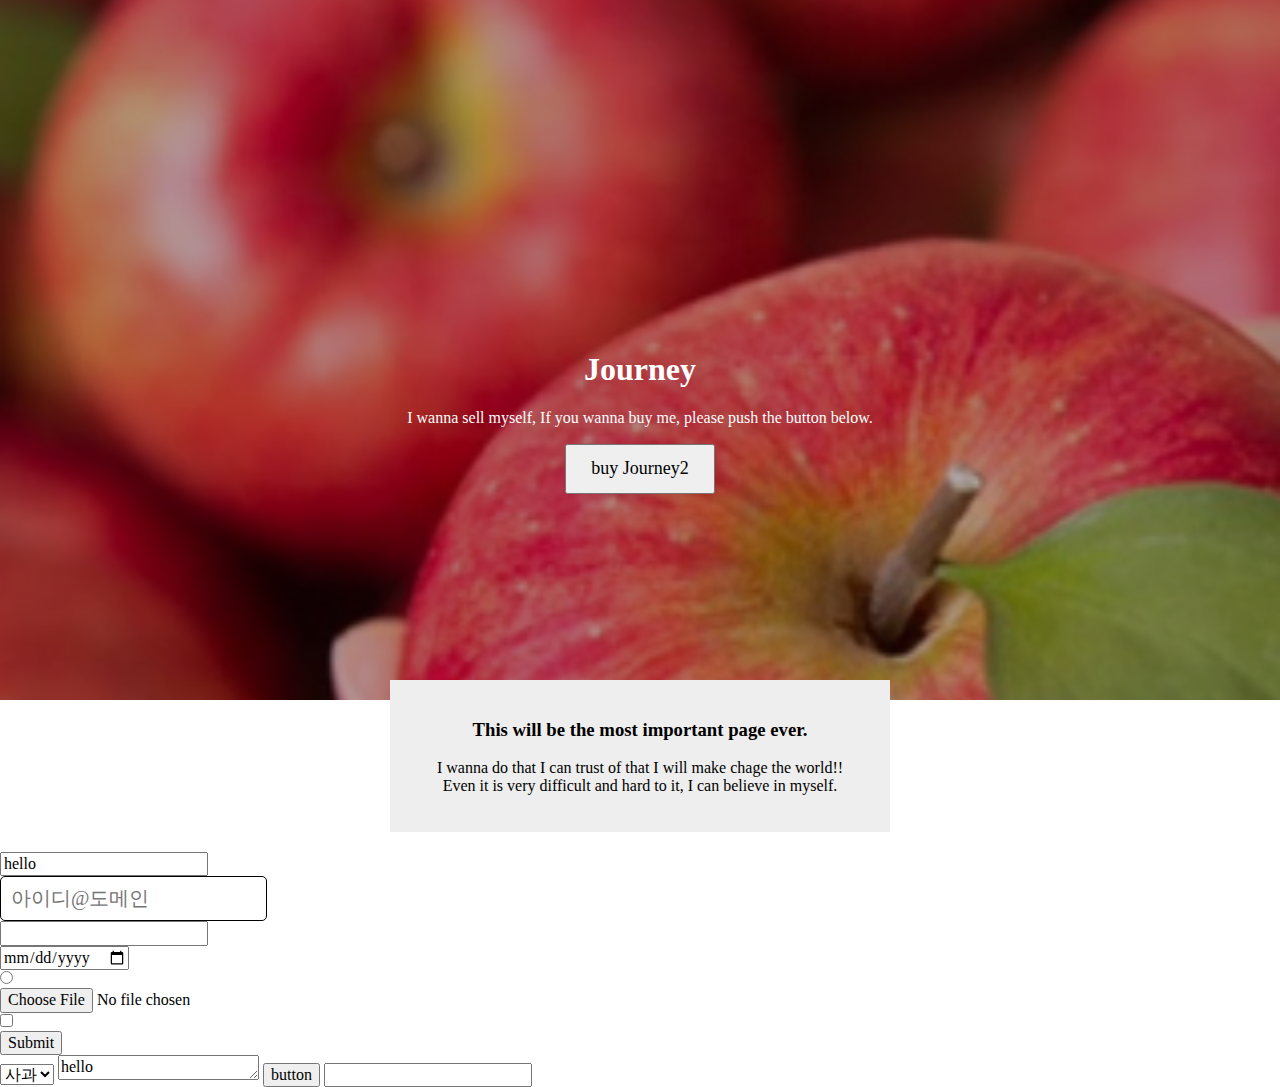
==== mylayout.html @ 1fd76667 "web1 files" ====
<!DOCTYPE html>
<html>
    <head>
        <meta charset="UTF-8">
        <title>Document</title>
        <link href="css/mylayout.css" rel="stylesheet">
        <link href="css/normalize.css" rel="stylesheet">
    </head>
    <body>
        <div class="main-background">
            <h1>Journey</h1>
            <p class="ptag1">I wanna sell myself, If you wanna buy me, please push the button below.</p>
            <button class="buybtn"><a href="http://naver.com">buy Journey2</a></button>
            
        </div>
        <div class="coverdiv">
            <h3>This will be the most important page ever.</h3>
            <p>I wanna do that I can trust of that I will make chage the world!!<br>
            Even it is very difficult and hard to it, I can believe in myself.</p>
        </div>
        <form class="formtag">
            <input type="text" value="hello"><br>
            <input type="email" placeholder="아이디@도메인"><br>
            <input type="password" name="school"><br>
            <input type="date"><br>
            <input type="radio"><br>
            <input type="file"><br>
            <input type="checkbox"><br>
            <input type="submit"><br>
            <select>
                <option>사과</option>
                <option>배</option>
                <option>포도</option>
            </select>
            <textarea rows="1">hello</textarea>
            <button type="submit">button</button>
            <input type="text" class="text-input">

        </form>
    </body>
</html>
---- css/mylayout.css ----
.main-background {
  width: 100%;
  height: 700px;
  background-image: linear-gradient(rgba(0, 0, 0, 0.3), rgba(0, 0, 0, 0.3)),
    url(../apple.PNG);
  background-size: cover;
  background-repeat: no-repeat;
  background-position: center;
  background-attachment: fixed;
  position: relative;
  padding: 1px;
}

.main-background h1 {
  text-align: center;
  color: white;
  margin-top: 350px;
}

.ptag1 {
  text-align: center;
  color: white;
}

.main-background button {
  margin: auto;
  display: block;
  text-align: center;
}

.buybtn {
  margin-top: 30px;
  height: 50px;
  width: 150px;
  font-size: 18px;
  position: relative;
}

.coverdiv {
  background: #eee;
  width: 60%;
  margin: auto;
  position: relative;
  text-align: center;
  max-width: 500px;
  padding: 20px;
  top: -20px;
}

.buybtn a {
  color: black;
  text-decoration: none;
  background: scroll;
  z-index: 5;
}

html {
  line-height: 1.4;
}

div {
  box-sizing: border-box;
}

body {
  margin: 0;
}

.formtag {
}

input[type="email"] {
  padding: 10px;
  font-size: 20px;
  border: 1px solid black;
  border-radius: 5px;
}
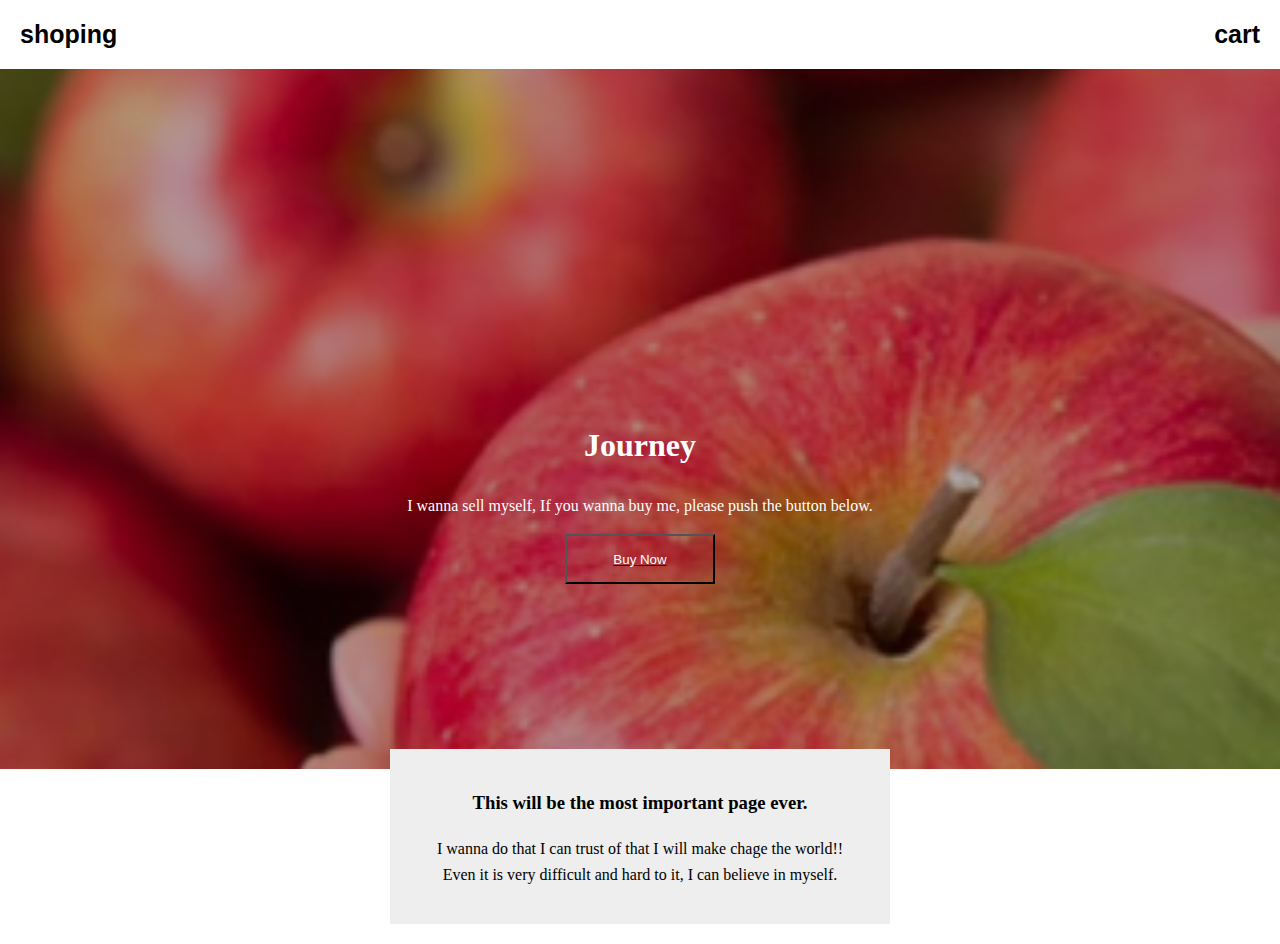
==== commit 40ae2725: "mylayout v1.1" ====
--- a/mylayout.html
+++ b/mylayout.html
@@ -4,38 +4,24 @@
         <meta charset="UTF-8">
         <title>Document</title>
         <link href="css/mylayout.css" rel="stylesheet">
-        <link href="css/normalize.css" rel="stylesheet">
+        <!-- <link href="css/normalize.css" rel="stylesheet"> -->
     </head>
     <body>
+        <div class="upline">
+            <div>
+                <a href="http://132.226.20.17"><button class= "btn lft">shoping</button></a>
+                <a href="#"><button class= "btn rgt">cart</button></a>
+            </div>
+        </div>
         <div class="main-background">
             <h1>Journey</h1>
             <p class="ptag1">I wanna sell myself, If you wanna buy me, please push the button below.</p>
-            <button class="buybtn"><a href="http://naver.com">buy Journey2</a></button>
-            
+            <a href="https://naver.com"><button class="bbttnn">Buy Now</button></a>
         </div>
         <div class="coverdiv">
             <h3>This will be the most important page ever.</h3>
             <p>I wanna do that I can trust of that I will make chage the world!!<br>
             Even it is very difficult and hard to it, I can believe in myself.</p>
         </div>
-        <form class="formtag">
-            <input type="text" value="hello"><br>
-            <input type="email" placeholder="아이디@도메인"><br>
-            <input type="password" name="school"><br>
-            <input type="date"><br>
-            <input type="radio"><br>
-            <input type="file"><br>
-            <input type="checkbox"><br>
-            <input type="submit"><br>
-            <select>
-                <option>사과</option>
-                <option>배</option>
-                <option>포도</option>
-            </select>
-            <textarea rows="1">hello</textarea>
-            <button type="submit">button</button>
-            <input type="text" class="text-input">
-
-        </form>
     </body>
 </html>--- a/css/mylayout.css
+++ b/css/mylayout.css
@@ -9,6 +9,32 @@
   background-attachment: fixed;
   position: relative;
   padding: 1px;
+  clear: both;
+}
+
+.btn{
+  margin-left: 20px;
+  float: left;
+  font-size: 25px;
+  font-weight: bold;
+  background:none;
+  border: 0;
+  margin: 10px;
+  padding: 10px;
+}
+
+.lft{
+  float: left;
+}
+
+.rgt{
+  float: right;
+}
+
+.lft:hover, .rgt:hover{
+  background-color: burlywood;
+  border-radius: 15px;
+  cursor: pointer;
 }
 
 .main-background h1 {
@@ -28,12 +54,23 @@
   text-align: center;
 }
 
-.buybtn {
+.bbttnn{
+  position: relative;
   margin-top: 30px;
   height: 50px;
   width: 150px;
-  font-size: 18px;
-  position: relative;
+  font-style: 18px;
+  color: white;
+  margin: auto;
+  background: none;
+  text-decoration: none;
+}
+
+.bbttnn:hover{
+  cursor: pointer;
+  text-decoration: none;
+  background-color: white;
+  color: black;
 }
 
 .coverdiv {
@@ -47,15 +84,8 @@
   top: -20px;
 }
 
-.buybtn a {
-  color: black;
-  text-decoration: none;
-  background: scroll;
-  z-index: 5;
-}
-
 html {
-  line-height: 1.4;
+  line-height: 1.6;
 }
 
 div {
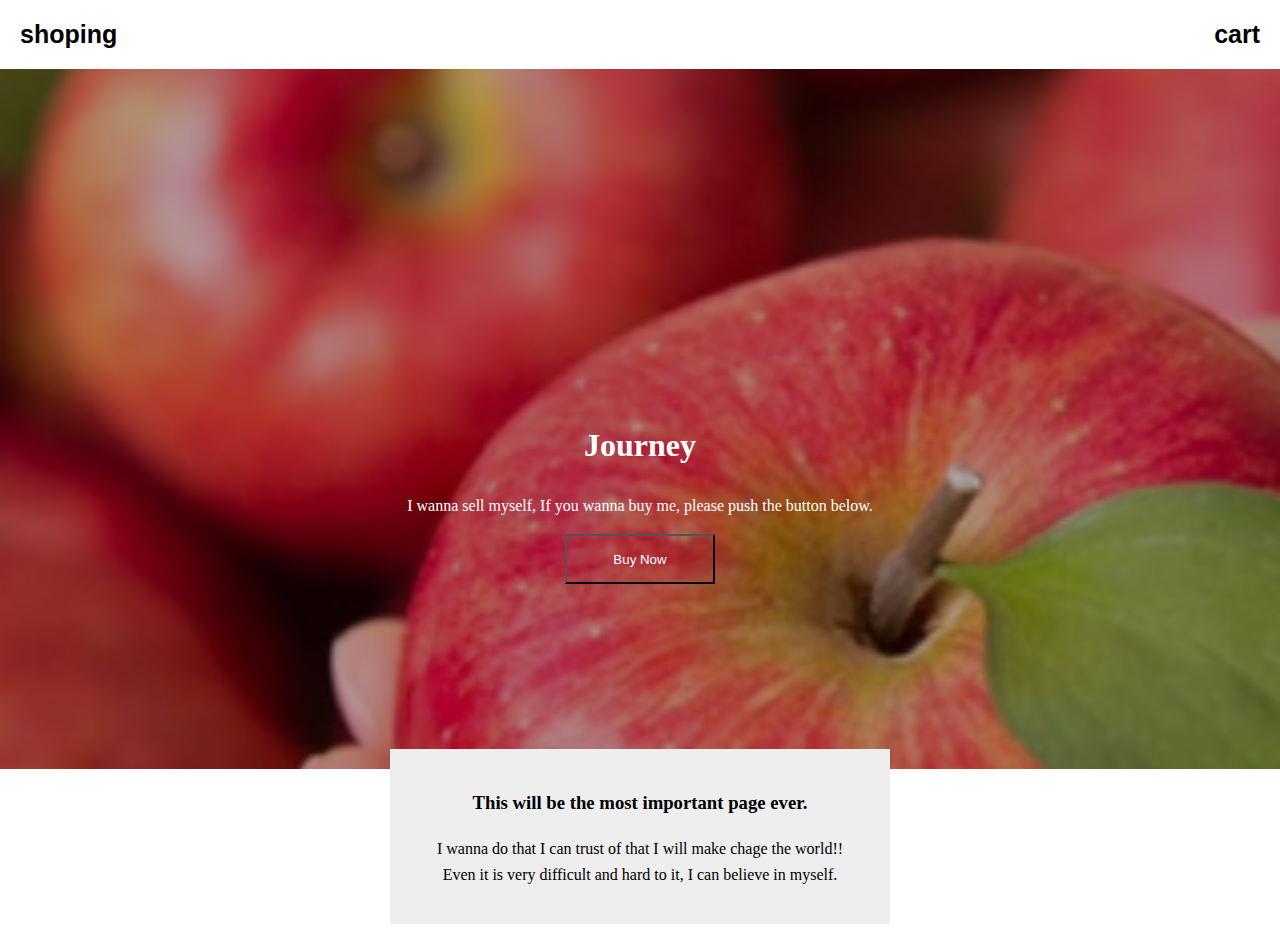
==== commit a6d6d9a4: "icon font" ====
--- a/mylayout.html
+++ b/mylayout.html
@@ -4,7 +4,11 @@
         <meta charset="UTF-8">
         <title>Document</title>
         <link href="css/mylayout.css" rel="stylesheet">
+        <!--[if it IE 9]>
+        <link href="css/ie.css" type="text/css" rel="stylesheet"/>
+        <![endif]-->
         <!-- <link href="css/normalize.css" rel="stylesheet"> -->
+        <link rel="stylesheet" href="fontawesome/css/all.min.css" integrity="sha512-Fo3rlrZj/k7ujTnHg4CGR2D7kSs0v4LLanw2qksYuRlEzO+tcaEPQogQ0KaoGN26/zrn20ImR1DfuLWnOo7aBA==" crossorigin="anonymous" referrerpolicy="no-referrer" />
     </head>
     <body>
         <div class="upline">
--- a/css/mylayout.css
+++ b/css/mylayout.css
@@ -54,6 +54,10 @@
   text-align: center;
 }
 
+.main-background a{
+  text-decoration: none;
+}
+
 .bbttnn{
   position: relative;
   margin-top: 30px;
@@ -63,7 +67,6 @@
   color: white;
   margin: auto;
   background: none;
-  text-decoration: none;
 }
 
 .bbttnn:hover{
@@ -105,3 +108,10 @@
   border: 1px solid black;
   border-radius: 5px;
 }
+
+.basic i{
+  background-color: burlywood;
+  width: 100px;
+  height: 100px;
+  background-repeat: 50px;
+}--- a/fontawesome/css/all.min.css
+++ b/fontawesome/css/all.min.css
@@ -0,0 +1,5 @@
+/*!
+ * Font Awesome Free 5.15.4 by @fontawesome - https://fontawesome.com
+ * License - https://fontawesome.com/license/free (Icons: CC BY 4.0, Fonts: SIL OFL 1.1, Code: MIT License)
+ */
+.fa,.fab,.fad,.fal,.far,.fas{-moz-osx-font-smoothing:grayscale;-webkit-font-smoothing:antialiased;display:inline-block;font-style:normal;font-variant:normal;text-rendering:auto;line-height:1}.fa-lg{font-size:1.33333em;line-height:.75em;vertical-align:-.0667em}.fa-xs{font-size:.75em}.fa-sm{font-size:.875em}.fa-1x{font-size:1em}.fa-2x{font-size:2em}.fa-3x{font-size:3em}.fa-4x{font-size:4em}.fa-5x{font-size:5em}.fa-6x{font-size:6em}.fa-7x{font-size:7em}.fa-8x{font-size:8em}.fa-9x{font-size:9em}.fa-10x{font-size:10em}.fa-fw{text-align:center;width:1.25em}.fa-ul{list-style-type:none;margin-left:2.5em;padding-left:0}.fa-ul>li{position:relative}.fa-li{left:-2em;position:absolute;text-align:center;width:2em;line-height:inherit}.fa-border{border:.08em solid #eee;border-radius:.1em;padding:.2em .25em .15em}.fa-pull-left{float:left}.fa-pull-right{float:right}.fa.fa-pull-left,.fab.fa-pull-left,.fal.fa-pull-left,.far.fa-pull-left,.fas.fa-pull-left{margin-right:.3em}.fa.fa-pull-right,.fab.fa-pull-right,.fal.fa-pull-right,.far.fa-pull-right,.fas.fa-pull-right{margin-left:.3em}.fa-spin{-webkit-animation:fa-spin 2s linear infinite;animation:fa-spin 2s linear infinite}.fa-pulse{-webkit-animation:fa-spin 1s steps(8) infinite;animation:fa-spin 1s steps(8) infinite}@-webkit-keyframes fa-spin{0%{-webkit-transform:rotate(0deg);transform:rotate(0deg)}to{-webkit-transform:rotate(1turn);transform:rotate(1turn)}}@keyframes fa-spin{0%{-webkit-transform:rotate(0deg);transform:rotate(0deg)}to{-webkit-transform:rotate(1turn);transform:rotate(1turn)}}.fa-rotate-90{-ms-filter:"progid:DXImageTransform.Microsoft.BasicImage(rotation=1)";-webkit-transform:rotate(90deg);transform:rotate(90deg)}.fa-rotate-180{-ms-filter:"progid:DXImageTransform.Microsoft.BasicImage(rotation=2)";-webkit-transform:rotate(180deg);transform:rotate(180deg)}.fa-rotate-270{-ms-filter:"progid:DXImageTransform.Microsoft.BasicImage(rotation=3)";-webkit-transform:rotate(270deg);transform:rotate(270deg)}.fa-flip-horizontal{-ms-filter:"progid:DXImageTransform.Microsoft.BasicImage(rotation=0, mirror=1)";-webkit-transform:scaleX(-1);transform:scaleX(-1)}.fa-flip-vertical{-webkit-transform:scaleY(-1);transform:scaleY(-1)}.fa-flip-both,.fa-flip-horizontal.fa-flip-vertical,.fa-flip-vertical{-ms-filter:"progid:DXImageTransform.Microsoft.BasicImage(rotation=2, mirror=1)"}.fa-flip-both,.fa-flip-horizontal.fa-flip-vertical{-webkit-transform:scale(-1);transform:scale(-1)}:root .fa-flip-both,:root .fa-flip-horizontal,:root .fa-flip-vertical,:root .fa-rotate-90,:root .fa-rotate-180,:root .fa-rotate-270{-webkit-filter:none;filter:none}.fa-stack{display:inline-block;height:2em;line-height:2em;position:relative;vertical-align:middle;width:2.5em}.fa-stack-1x,.fa-stack-2x{left:0;position:absolute;text-align:center;width:100%}.fa-stack-1x{line-height:inherit}.fa-stack-2x{font-size:2em}.fa-inverse{color:#fff}.fa-500px:before{content:"\f26e"}.fa-accessible-icon:before{content:"\f368"}.fa-accusoft:before{content:"\f369"}.fa-acquisitions-incorporated:before{content:"\f6af"}.fa-ad:before{content:"\f641"}.fa-address-book:before{content:"\f2b9"}.fa-address-card:before{content:"\f2bb"}.fa-adjust:before{content:"\f042"}.fa-adn:before{content:"\f170"}.fa-adversal:before{content:"\f36a"}.fa-affiliatetheme:before{content:"\f36b"}.fa-air-freshener:before{content:"\f5d0"}.fa-airbnb:before{content:"\f834"}.fa-algolia:before{content:"\f36c"}.fa-align-center:before{content:"\f037"}.fa-align-justify:before{content:"\f039"}.fa-align-left:before{content:"\f036"}.fa-align-right:before{content:"\f038"}.fa-alipay:before{content:"\f642"}.fa-allergies:before{content:"\f461"}.fa-amazon:before{content:"\f270"}.fa-amazon-pay:before{content:"\f42c"}.fa-ambulance:before{content:"\f0f9"}.fa-american-sign-language-interpreting:before{content:"\f2a3"}.fa-amilia:before{content:"\f36d"}.fa-anchor:before{content:"\f13d"}.fa-android:before{content:"\f17b"}.fa-angellist:before{content:"\f209"}.fa-angle-double-down:before{content:"\f103"}.fa-angle-double-left:before{content:"\f100"}.fa-angle-double-right:before{content:"\f101"}.fa-angle-double-up:before{content:"\f102"}.fa-angle-down:before{content:"\f107"}.fa-angle-left:before{content:"\f104"}.fa-angle-right:before{content:"\f105"}.fa-angle-up:before{content:"\f106"}.fa-angry:before{content:"\f556"}.fa-angrycreative:before{content:"\f36e"}.fa-angular:before{content:"\f420"}.fa-ankh:before{content:"\f644"}.fa-app-store:before{content:"\f36f"}.fa-app-store-ios:before{content:"\f370"}.fa-apper:before{content:"\f371"}.fa-apple:before{content:"\f179"}.fa-apple-alt:before{content:"\f5d1"}.fa-apple-pay:before{content:"\f415"}.fa-archive:before{content:"\f187"}.fa-archway:before{content:"\f557"}.fa-arrow-alt-circle-down:before{content:"\f358"}.fa-arrow-alt-circle-left:before{content:"\f359"}.fa-arrow-alt-circle-right:before{content:"\f35a"}.fa-arrow-alt-circle-up:before{content:"\f35b"}.fa-arrow-circle-down:before{content:"\f0ab"}.fa-arrow-circle-left:before{content:"\f0a8"}.fa-arrow-circle-right:before{content:"\f0a9"}.fa-arrow-circle-up:before{content:"\f0aa"}.fa-arrow-down:before{content:"\f063"}.fa-arrow-left:before{content:"\f060"}.fa-arrow-right:before{content:"\f061"}.fa-arrow-up:before{content:"\f062"}.fa-arrows-alt:before{content:"\f0b2"}.fa-arrows-alt-h:before{content:"\f337"}.fa-arrows-alt-v:before{content:"\f338"}.fa-artstation:before{content:"\f77a"}.fa-assistive-listening-systems:before{content:"\f2a2"}.fa-asterisk:before{content:"\f069"}.fa-asymmetrik:before{content:"\f372"}.fa-at:before{content:"\f1fa"}.fa-atlas:before{content:"\f558"}.fa-atlassian:before{content:"\f77b"}.fa-atom:before{content:"\f5d2"}.fa-audible:before{content:"\f373"}.fa-audio-description:before{content:"\f29e"}.fa-autoprefixer:before{content:"\f41c"}.fa-avianex:before{content:"\f374"}.fa-aviato:before{content:"\f421"}.fa-award:before{content:"\f559"}.fa-aws:before{content:"\f375"}.fa-baby:before{content:"\f77c"}.fa-baby-carriage:before{content:"\f77d"}.fa-backspace:before{content:"\f55a"}.fa-backward:before{content:"\f04a"}.fa-bacon:before{content:"\f7e5"}.fa-bacteria:before{content:"\e059"}.fa-bacterium:before{content:"\e05a"}.fa-bahai:before{content:"\f666"}.fa-balance-scale:before{content:"\f24e"}.fa-balance-scale-left:before{content:"\f515"}.fa-balance-scale-right:before{content:"\f516"}.fa-ban:before{content:"\f05e"}.fa-band-aid:before{content:"\f462"}.fa-bandcamp:before{content:"\f2d5"}.fa-barcode:before{content:"\f02a"}.fa-bars:before{content:"\f0c9"}.fa-baseball-ball:before{content:"\f433"}.fa-basketball-ball:before{content:"\f434"}.fa-bath:before{content:"\f2cd"}.fa-battery-empty:before{content:"\f244"}.fa-battery-full:before{content:"\f240"}.fa-battery-half:before{content:"\f242"}.fa-battery-quarter:before{content:"\f243"}.fa-battery-three-quarters:before{content:"\f241"}.fa-battle-net:before{content:"\f835"}.fa-bed:before{content:"\f236"}.fa-beer:before{content:"\f0fc"}.fa-behance:before{content:"\f1b4"}.fa-behance-square:before{content:"\f1b5"}.fa-bell:before{content:"\f0f3"}.fa-bell-slash:before{content:"\f1f6"}.fa-bezier-curve:before{content:"\f55b"}.fa-bible:before{content:"\f647"}.fa-bicycle:before{content:"\f206"}.fa-biking:before{content:"\f84a"}.fa-bimobject:before{content:"\f378"}.fa-binoculars:before{content:"\f1e5"}.fa-biohazard:before{content:"\f780"}.fa-birthday-cake:before{content:"\f1fd"}.fa-bitbucket:before{content:"\f171"}.fa-bitcoin:before{content:"\f379"}.fa-bity:before{content:"\f37a"}.fa-black-tie:before{content:"\f27e"}.fa-blackberry:before{content:"\f37b"}.fa-blender:before{content:"\f517"}.fa-blender-phone:before{content:"\f6b6"}.fa-blind:before{content:"\f29d"}.fa-blog:before{content:"\f781"}.fa-blogger:before{content:"\f37c"}.fa-blogger-b:before{content:"\f37d"}.fa-bluetooth:before{content:"\f293"}.fa-bluetooth-b:before{content:"\f294"}.fa-bold:before{content:"\f032"}.fa-bolt:before{content:"\f0e7"}.fa-bomb:before{content:"\f1e2"}.fa-bone:before{content:"\f5d7"}.fa-bong:before{content:"\f55c"}.fa-book:before{content:"\f02d"}.fa-book-dead:before{content:"\f6b7"}.fa-book-medical:before{content:"\f7e6"}.fa-book-open:before{content:"\f518"}.fa-book-reader:before{content:"\f5da"}.fa-bookmark:before{content:"\f02e"}.fa-bootstrap:before{content:"\f836"}.fa-border-all:before{content:"\f84c"}.fa-border-none:before{content:"\f850"}.fa-border-style:before{content:"\f853"}.fa-bowling-ball:before{content:"\f436"}.fa-box:before{content:"\f466"}.fa-box-open:before{content:"\f49e"}.fa-box-tissue:before{content:"\e05b"}.fa-boxes:before{content:"\f468"}.fa-braille:before{content:"\f2a1"}.fa-brain:before{content:"\f5dc"}.fa-bread-slice:before{content:"\f7ec"}.fa-briefcase:before{content:"\f0b1"}.fa-briefcase-medical:before{content:"\f469"}.fa-broadcast-tower:before{content:"\f519"}.fa-broom:before{content:"\f51a"}.fa-brush:before{content:"\f55d"}.fa-btc:before{content:"\f15a"}.fa-buffer:before{content:"\f837"}.fa-bug:before{content:"\f188"}.fa-building:before{content:"\f1ad"}.fa-bullhorn:before{content:"\f0a1"}.fa-bullseye:before{content:"\f140"}.fa-burn:before{content:"\f46a"}.fa-buromobelexperte:before{content:"\f37f"}.fa-bus:before{content:"\f207"}.fa-bus-alt:before{content:"\f55e"}.fa-business-time:before{content:"\f64a"}.fa-buy-n-large:before{content:"\f8a6"}.fa-buysellads:before{content:"\f20d"}.fa-calculator:before{content:"\f1ec"}.fa-calendar:before{content:"\f133"}.fa-calendar-alt:before{content:"\f073"}.fa-calendar-check:before{content:"\f274"}.fa-calendar-day:before{content:"\f783"}.fa-calendar-minus:before{content:"\f272"}.fa-calendar-plus:before{content:"\f271"}.fa-calendar-times:before{content:"\f273"}.fa-calendar-week:before{content:"\f784"}.fa-camera:before{content:"\f030"}.fa-camera-retro:before{content:"\f083"}.fa-campground:before{content:"\f6bb"}.fa-canadian-maple-leaf:before{content:"\f785"}.fa-candy-cane:before{content:"\f786"}.fa-cannabis:before{content:"\f55f"}.fa-capsules:before{content:"\f46b"}.fa-car:before{content:"\f1b9"}.fa-car-alt:before{content:"\f5de"}.fa-car-battery:before{content:"\f5df"}.fa-car-crash:before{content:"\f5e1"}.fa-car-side:before{content:"\f5e4"}.fa-caravan:before{content:"\f8ff"}.fa-caret-down:before{content:"\f0d7"}.fa-caret-left:before{content:"\f0d9"}.fa-caret-right:before{content:"\f0da"}.fa-caret-square-down:before{content:"\f150"}.fa-caret-square-left:before{content:"\f191"}.fa-caret-square-right:before{content:"\f152"}.fa-caret-square-up:before{content:"\f151"}.fa-caret-up:before{content:"\f0d8"}.fa-carrot:before{content:"\f787"}.fa-cart-arrow-down:before{content:"\f218"}.fa-cart-plus:before{content:"\f217"}.fa-cash-register:before{content:"\f788"}.fa-cat:before{content:"\f6be"}.fa-cc-amazon-pay:before{content:"\f42d"}.fa-cc-amex:before{content:"\f1f3"}.fa-cc-apple-pay:before{content:"\f416"}.fa-cc-diners-club:before{content:"\f24c"}.fa-cc-discover:before{content:"\f1f2"}.fa-cc-jcb:before{content:"\f24b"}.fa-cc-mastercard:before{content:"\f1f1"}.fa-cc-paypal:before{content:"\f1f4"}.fa-cc-stripe:before{content:"\f1f5"}.fa-cc-visa:before{content:"\f1f0"}.fa-centercode:before{content:"\f380"}.fa-centos:before{content:"\f789"}.fa-certificate:before{content:"\f0a3"}.fa-chair:before{content:"\f6c0"}.fa-chalkboard:before{content:"\f51b"}.fa-chalkboard-teacher:before{content:"\f51c"}.fa-charging-station:before{content:"\f5e7"}.fa-chart-area:before{content:"\f1fe"}.fa-chart-bar:before{content:"\f080"}.fa-chart-line:before{content:"\f201"}.fa-chart-pie:before{content:"\f200"}.fa-check:before{content:"\f00c"}.fa-check-circle:before{content:"\f058"}.fa-check-double:before{content:"\f560"}.fa-check-square:before{content:"\f14a"}.fa-cheese:before{content:"\f7ef"}.fa-chess:before{content:"\f439"}.fa-chess-bishop:before{content:"\f43a"}.fa-chess-board:before{content:"\f43c"}.fa-chess-king:before{content:"\f43f"}.fa-chess-knight:before{content:"\f441"}.fa-chess-pawn:before{content:"\f443"}.fa-chess-queen:before{content:"\f445"}.fa-chess-rook:before{content:"\f447"}.fa-chevron-circle-down:before{content:"\f13a"}.fa-chevron-circle-left:before{content:"\f137"}.fa-chevron-circle-right:before{content:"\f138"}.fa-chevron-circle-up:before{content:"\f139"}.fa-chevron-down:before{content:"\f078"}.fa-chevron-left:before{content:"\f053"}.fa-chevron-right:before{content:"\f054"}.fa-chevron-up:before{content:"\f077"}.fa-child:before{content:"\f1ae"}.fa-chrome:before{content:"\f268"}.fa-chromecast:before{content:"\f838"}.fa-church:before{content:"\f51d"}.fa-circle:before{content:"\f111"}.fa-circle-notch:before{content:"\f1ce"}.fa-city:before{content:"\f64f"}.fa-clinic-medical:before{content:"\f7f2"}.fa-clipboard:before{content:"\f328"}.fa-clipboard-check:before{content:"\f46c"}.fa-clipboard-list:before{content:"\f46d"}.fa-clock:before{content:"\f017"}.fa-clone:before{content:"\f24d"}.fa-closed-captioning:before{content:"\f20a"}.fa-cloud:before{content:"\f0c2"}.fa-cloud-download-alt:before{content:"\f381"}.fa-cloud-meatball:before{content:"\f73b"}.fa-cloud-moon:before{content:"\f6c3"}.fa-cloud-moon-rain:before{content:"\f73c"}.fa-cloud-rain:before{content:"\f73d"}.fa-cloud-showers-heavy:before{content:"\f740"}.fa-cloud-sun:before{content:"\f6c4"}.fa-cloud-sun-rain:before{content:"\f743"}.fa-cloud-upload-alt:before{content:"\f382"}.fa-cloudflare:before{content:"\e07d"}.fa-cloudscale:before{content:"\f383"}.fa-cloudsmith:before{content:"\f384"}.fa-cloudversify:before{content:"\f385"}.fa-cocktail:before{content:"\f561"}.fa-code:before{content:"\f121"}.fa-code-branch:before{content:"\f126"}.fa-codepen:before{content:"\f1cb"}.fa-codiepie:before{content:"\f284"}.fa-coffee:before{content:"\f0f4"}.fa-cog:before{content:"\f013"}.fa-cogs:before{content:"\f085"}.fa-coins:before{content:"\f51e"}.fa-columns:before{content:"\f0db"}.fa-comment:before{content:"\f075"}.fa-comment-alt:before{content:"\f27a"}.fa-comment-dollar:before{content:"\f651"}.fa-comment-dots:before{content:"\f4ad"}.fa-comment-medical:before{content:"\f7f5"}.fa-comment-slash:before{content:"\f4b3"}.fa-comments:before{content:"\f086"}.fa-comments-dollar:before{content:"\f653"}.fa-compact-disc:before{content:"\f51f"}.fa-compass:before{content:"\f14e"}.fa-compress:before{content:"\f066"}.fa-compress-alt:before{content:"\f422"}.fa-compress-arrows-alt:before{content:"\f78c"}.fa-concierge-bell:before{content:"\f562"}.fa-confluence:before{content:"\f78d"}.fa-connectdevelop:before{content:"\f20e"}.fa-contao:before{content:"\f26d"}.fa-cookie:before{content:"\f563"}.fa-cookie-bite:before{content:"\f564"}.fa-copy:before{content:"\f0c5"}.fa-copyright:before{content:"\f1f9"}.fa-cotton-bureau:before{content:"\f89e"}.fa-couch:before{content:"\f4b8"}.fa-cpanel:before{content:"\f388"}.fa-creative-commons:before{content:"\f25e"}.fa-creative-commons-by:before{content:"\f4e7"}.fa-creative-commons-nc:before{content:"\f4e8"}.fa-creative-commons-nc-eu:before{content:"\f4e9"}.fa-creative-commons-nc-jp:before{content:"\f4ea"}.fa-creative-commons-nd:before{content:"\f4eb"}.fa-creative-commons-pd:before{content:"\f4ec"}.fa-creative-commons-pd-alt:before{content:"\f4ed"}.fa-creative-commons-remix:before{content:"\f4ee"}.fa-creative-commons-sa:before{content:"\f4ef"}.fa-creative-commons-sampling:before{content:"\f4f0"}.fa-creative-commons-sampling-plus:before{content:"\f4f1"}.fa-creative-commons-share:before{content:"\f4f2"}.fa-creative-commons-zero:before{content:"\f4f3"}.fa-credit-card:before{content:"\f09d"}.fa-critical-role:before{content:"\f6c9"}.fa-crop:before{content:"\f125"}.fa-crop-alt:before{content:"\f565"}.fa-cross:before{content:"\f654"}.fa-crosshairs:before{content:"\f05b"}.fa-crow:before{content:"\f520"}.fa-crown:before{content:"\f521"}.fa-crutch:before{content:"\f7f7"}.fa-css3:before{content:"\f13c"}.fa-css3-alt:before{content:"\f38b"}.fa-cube:before{content:"\f1b2"}.fa-cubes:before{content:"\f1b3"}.fa-cut:before{content:"\f0c4"}.fa-cuttlefish:before{content:"\f38c"}.fa-d-and-d:before{content:"\f38d"}.fa-d-and-d-beyond:before{content:"\f6ca"}.fa-dailymotion:before{content:"\e052"}.fa-dashcube:before{content:"\f210"}.fa-database:before{content:"\f1c0"}.fa-deaf:before{content:"\f2a4"}.fa-deezer:before{content:"\e077"}.fa-delicious:before{content:"\f1a5"}.fa-democrat:before{content:"\f747"}.fa-deploydog:before{content:"\f38e"}.fa-deskpro:before{content:"\f38f"}.fa-desktop:before{content:"\f108"}.fa-dev:before{content:"\f6cc"}.fa-deviantart:before{content:"\f1bd"}.fa-dharmachakra:before{content:"\f655"}.fa-dhl:before{content:"\f790"}.fa-diagnoses:before{content:"\f470"}.fa-diaspora:before{content:"\f791"}.fa-dice:before{content:"\f522"}.fa-dice-d20:before{content:"\f6cf"}.fa-dice-d6:before{content:"\f6d1"}.fa-dice-five:before{content:"\f523"}.fa-dice-four:before{content:"\f524"}.fa-dice-one:before{content:"\f525"}.fa-dice-six:before{content:"\f526"}.fa-dice-three:before{content:"\f527"}.fa-dice-two:before{content:"\f528"}.fa-digg:before{content:"\f1a6"}.fa-digital-ocean:before{content:"\f391"}.fa-digital-tachograph:before{content:"\f566"}.fa-directions:before{content:"\f5eb"}.fa-discord:before{content:"\f392"}.fa-discourse:before{content:"\f393"}.fa-disease:before{content:"\f7fa"}.fa-divide:before{content:"\f529"}.fa-dizzy:before{content:"\f567"}.fa-dna:before{content:"\f471"}.fa-dochub:before{content:"\f394"}.fa-docker:before{content:"\f395"}.fa-dog:before{content:"\f6d3"}.fa-dollar-sign:before{content:"\f155"}.fa-dolly:before{content:"\f472"}.fa-dolly-flatbed:before{content:"\f474"}.fa-donate:before{content:"\f4b9"}.fa-door-closed:before{content:"\f52a"}.fa-door-open:before{content:"\f52b"}.fa-dot-circle:before{content:"\f192"}.fa-dove:before{content:"\f4ba"}.fa-download:before{content:"\f019"}.fa-draft2digital:before{content:"\f396"}.fa-drafting-compass:before{content:"\f568"}.fa-dragon:before{content:"\f6d5"}.fa-draw-polygon:before{content:"\f5ee"}.fa-dribbble:before{content:"\f17d"}.fa-dribbble-square:before{content:"\f397"}.fa-dropbox:before{content:"\f16b"}.fa-drum:before{content:"\f569"}.fa-drum-steelpan:before{content:"\f56a"}.fa-drumstick-bite:before{content:"\f6d7"}.fa-drupal:before{content:"\f1a9"}.fa-dumbbell:before{content:"\f44b"}.fa-dumpster:before{content:"\f793"}.fa-dumpster-fire:before{content:"\f794"}.fa-dungeon:before{content:"\f6d9"}.fa-dyalog:before{content:"\f399"}.fa-earlybirds:before{content:"\f39a"}.fa-ebay:before{content:"\f4f4"}.fa-edge:before{content:"\f282"}.fa-edge-legacy:before{content:"\e078"}.fa-edit:before{content:"\f044"}.fa-egg:before{content:"\f7fb"}.fa-eject:before{content:"\f052"}.fa-elementor:before{content:"\f430"}.fa-ellipsis-h:before{content:"\f141"}.fa-ellipsis-v:before{content:"\f142"}.fa-ello:before{content:"\f5f1"}.fa-ember:before{content:"\f423"}.fa-empire:before{content:"\f1d1"}.fa-envelope:before{content:"\f0e0"}.fa-envelope-open:before{content:"\f2b6"}.fa-envelope-open-text:before{content:"\f658"}.fa-envelope-square:before{content:"\f199"}.fa-envira:before{content:"\f299"}.fa-equals:before{content:"\f52c"}.fa-eraser:before{content:"\f12d"}.fa-erlang:before{content:"\f39d"}.fa-ethereum:before{content:"\f42e"}.fa-ethernet:before{content:"\f796"}.fa-etsy:before{content:"\f2d7"}.fa-euro-sign:before{content:"\f153"}.fa-evernote:before{content:"\f839"}.fa-exchange-alt:before{content:"\f362"}.fa-exclamation:before{content:"\f12a"}.fa-exclamation-circle:before{content:"\f06a"}.fa-exclamation-triangle:before{content:"\f071"}.fa-expand:before{content:"\f065"}.fa-expand-alt:before{content:"\f424"}.fa-expand-arrows-alt:before{content:"\f31e"}.fa-expeditedssl:before{content:"\f23e"}.fa-external-link-alt:before{content:"\f35d"}.fa-external-link-square-alt:before{content:"\f360"}.fa-eye:before{content:"\f06e"}.fa-eye-dropper:before{content:"\f1fb"}.fa-eye-slash:before{content:"\f070"}.fa-facebook:before{content:"\f09a"}.fa-facebook-f:before{content:"\f39e"}.fa-facebook-messenger:before{content:"\f39f"}.fa-facebook-square:before{content:"\f082"}.fa-fan:before{content:"\f863"}.fa-fantasy-flight-games:before{content:"\f6dc"}.fa-fast-backward:before{content:"\f049"}.fa-fast-forward:before{content:"\f050"}.fa-faucet:before{content:"\e005"}.fa-fax:before{content:"\f1ac"}.fa-feather:before{content:"\f52d"}.fa-feather-alt:before{content:"\f56b"}.fa-fedex:before{content:"\f797"}.fa-fedora:before{content:"\f798"}.fa-female:before{content:"\f182"}.fa-fighter-jet:before{content:"\f0fb"}.fa-figma:before{content:"\f799"}.fa-file:before{content:"\f15b"}.fa-file-alt:before{content:"\f15c"}.fa-file-archive:before{content:"\f1c6"}.fa-file-audio:before{content:"\f1c7"}.fa-file-code:before{content:"\f1c9"}.fa-file-contract:before{content:"\f56c"}.fa-file-csv:before{content:"\f6dd"}.fa-file-download:before{content:"\f56d"}.fa-file-excel:before{content:"\f1c3"}.fa-file-export:before{content:"\f56e"}.fa-file-image:before{content:"\f1c5"}.fa-file-import:before{content:"\f56f"}.fa-file-invoice:before{content:"\f570"}.fa-file-invoice-dollar:before{content:"\f571"}.fa-file-medical:before{content:"\f477"}.fa-file-medical-alt:before{content:"\f478"}.fa-file-pdf:before{content:"\f1c1"}.fa-file-powerpoint:before{content:"\f1c4"}.fa-file-prescription:before{content:"\f572"}.fa-file-signature:before{content:"\f573"}.fa-file-upload:before{content:"\f574"}.fa-file-video:before{content:"\f1c8"}.fa-file-word:before{content:"\f1c2"}.fa-fill:before{content:"\f575"}.fa-fill-drip:before{content:"\f576"}.fa-film:before{content:"\f008"}.fa-filter:before{content:"\f0b0"}.fa-fingerprint:before{content:"\f577"}.fa-fire:before{content:"\f06d"}.fa-fire-alt:before{content:"\f7e4"}.fa-fire-extinguisher:before{content:"\f134"}.fa-firefox:before{content:"\f269"}.fa-firefox-browser:before{content:"\e007"}.fa-first-aid:before{content:"\f479"}.fa-first-order:before{content:"\f2b0"}.fa-first-order-alt:before{content:"\f50a"}.fa-firstdraft:before{content:"\f3a1"}.fa-fish:before{content:"\f578"}.fa-fist-raised:before{content:"\f6de"}.fa-flag:before{content:"\f024"}.fa-flag-checkered:before{content:"\f11e"}.fa-flag-usa:before{content:"\f74d"}.fa-flask:before{content:"\f0c3"}.fa-flickr:before{content:"\f16e"}.fa-flipboard:before{content:"\f44d"}.fa-flushed:before{content:"\f579"}.fa-fly:before{content:"\f417"}.fa-folder:before{content:"\f07b"}.fa-folder-minus:before{content:"\f65d"}.fa-folder-open:before{content:"\f07c"}.fa-folder-plus:before{content:"\f65e"}.fa-font:before{content:"\f031"}.fa-font-awesome:before{content:"\f2b4"}.fa-font-awesome-alt:before{content:"\f35c"}.fa-font-awesome-flag:before{content:"\f425"}.fa-font-awesome-logo-full:before{content:"\f4e6"}.fa-fonticons:before{content:"\f280"}.fa-fonticons-fi:before{content:"\f3a2"}.fa-football-ball:before{content:"\f44e"}.fa-fort-awesome:before{content:"\f286"}.fa-fort-awesome-alt:before{content:"\f3a3"}.fa-forumbee:before{content:"\f211"}.fa-forward:before{content:"\f04e"}.fa-foursquare:before{content:"\f180"}.fa-free-code-camp:before{content:"\f2c5"}.fa-freebsd:before{content:"\f3a4"}.fa-frog:before{content:"\f52e"}.fa-frown:before{content:"\f119"}.fa-frown-open:before{content:"\f57a"}.fa-fulcrum:before{content:"\f50b"}.fa-funnel-dollar:before{content:"\f662"}.fa-futbol:before{content:"\f1e3"}.fa-galactic-republic:before{content:"\f50c"}.fa-galactic-senate:before{content:"\f50d"}.fa-gamepad:before{content:"\f11b"}.fa-gas-pump:before{content:"\f52f"}.fa-gavel:before{content:"\f0e3"}.fa-gem:before{content:"\f3a5"}.fa-genderless:before{content:"\f22d"}.fa-get-pocket:before{content:"\f265"}.fa-gg:before{content:"\f260"}.fa-gg-circle:before{content:"\f261"}.fa-ghost:before{content:"\f6e2"}.fa-gift:before{content:"\f06b"}.fa-gifts:before{content:"\f79c"}.fa-git:before{content:"\f1d3"}.fa-git-alt:before{content:"\f841"}.fa-git-square:before{content:"\f1d2"}.fa-github:before{content:"\f09b"}.fa-github-alt:before{content:"\f113"}.fa-github-square:before{content:"\f092"}.fa-gitkraken:before{content:"\f3a6"}.fa-gitlab:before{content:"\f296"}.fa-gitter:before{content:"\f426"}.fa-glass-cheers:before{content:"\f79f"}.fa-glass-martini:before{content:"\f000"}.fa-glass-martini-alt:before{content:"\f57b"}.fa-glass-whiskey:before{content:"\f7a0"}.fa-glasses:before{content:"\f530"}.fa-glide:before{content:"\f2a5"}.fa-glide-g:before{content:"\f2a6"}.fa-globe:before{content:"\f0ac"}.fa-globe-africa:before{content:"\f57c"}.fa-globe-americas:before{content:"\f57d"}.fa-globe-asia:before{content:"\f57e"}.fa-globe-europe:before{content:"\f7a2"}.fa-gofore:before{content:"\f3a7"}.fa-golf-ball:before{content:"\f450"}.fa-goodreads:before{content:"\f3a8"}.fa-goodreads-g:before{content:"\f3a9"}.fa-google:before{content:"\f1a0"}.fa-google-drive:before{content:"\f3aa"}.fa-google-pay:before{content:"\e079"}.fa-google-play:before{content:"\f3ab"}.fa-google-plus:before{content:"\f2b3"}.fa-google-plus-g:before{content:"\f0d5"}.fa-google-plus-square:before{content:"\f0d4"}.fa-google-wallet:before{content:"\f1ee"}.fa-gopuram:before{content:"\f664"}.fa-graduation-cap:before{content:"\f19d"}.fa-gratipay:before{content:"\f184"}.fa-grav:before{content:"\f2d6"}.fa-greater-than:before{content:"\f531"}.fa-greater-than-equal:before{content:"\f532"}.fa-grimace:before{content:"\f57f"}.fa-grin:before{content:"\f580"}.fa-grin-alt:before{content:"\f581"}.fa-grin-beam:before{content:"\f582"}.fa-grin-beam-sweat:before{content:"\f583"}.fa-grin-hearts:before{content:"\f584"}.fa-grin-squint:before{content:"\f585"}.fa-grin-squint-tears:before{content:"\f586"}.fa-grin-stars:before{content:"\f587"}.fa-grin-tears:before{content:"\f588"}.fa-grin-tongue:before{content:"\f589"}.fa-grin-tongue-squint:before{content:"\f58a"}.fa-grin-tongue-wink:before{content:"\f58b"}.fa-grin-wink:before{content:"\f58c"}.fa-grip-horizontal:before{content:"\f58d"}.fa-grip-lines:before{content:"\f7a4"}.fa-grip-lines-vertical:before{content:"\f7a5"}.fa-grip-vertical:before{content:"\f58e"}.fa-gripfire:before{content:"\f3ac"}.fa-grunt:before{content:"\f3ad"}.fa-guilded:before{content:"\e07e"}.fa-guitar:before{content:"\f7a6"}.fa-gulp:before{content:"\f3ae"}.fa-h-square:before{content:"\f0fd"}.fa-hacker-news:before{content:"\f1d4"}.fa-hacker-news-square:before{content:"\f3af"}.fa-hackerrank:before{content:"\f5f7"}.fa-hamburger:before{content:"\f805"}.fa-hammer:before{content:"\f6e3"}.fa-hamsa:before{content:"\f665"}.fa-hand-holding:before{content:"\f4bd"}.fa-hand-holding-heart:before{content:"\f4be"}.fa-hand-holding-medical:before{content:"\e05c"}.fa-hand-holding-usd:before{content:"\f4c0"}.fa-hand-holding-water:before{content:"\f4c1"}.fa-hand-lizard:before{content:"\f258"}.fa-hand-middle-finger:before{content:"\f806"}.fa-hand-paper:before{content:"\f256"}.fa-hand-peace:before{content:"\f25b"}.fa-hand-point-down:before{content:"\f0a7"}.fa-hand-point-left:before{content:"\f0a5"}.fa-hand-point-right:before{content:"\f0a4"}.fa-hand-point-up:before{content:"\f0a6"}.fa-hand-pointer:before{content:"\f25a"}.fa-hand-rock:before{content:"\f255"}.fa-hand-scissors:before{content:"\f257"}.fa-hand-sparkles:before{content:"\e05d"}.fa-hand-spock:before{content:"\f259"}.fa-hands:before{content:"\f4c2"}.fa-hands-helping:before{content:"\f4c4"}.fa-hands-wash:before{content:"\e05e"}.fa-handshake:before{content:"\f2b5"}.fa-handshake-alt-slash:before{content:"\e05f"}.fa-handshake-slash:before{content:"\e060"}.fa-hanukiah:before{content:"\f6e6"}.fa-hard-hat:before{content:"\f807"}.fa-hashtag:before{content:"\f292"}.fa-hat-cowboy:before{content:"\f8c0"}.fa-hat-cowboy-side:before{content:"\f8c1"}.fa-hat-wizard:before{content:"\f6e8"}.fa-hdd:before{content:"\f0a0"}.fa-head-side-cough:before{content:"\e061"}.fa-head-side-cough-slash:before{content:"\e062"}.fa-head-side-mask:before{content:"\e063"}.fa-head-side-virus:before{content:"\e064"}.fa-heading:before{content:"\f1dc"}.fa-headphones:before{content:"\f025"}.fa-headphones-alt:before{content:"\f58f"}.fa-headset:before{content:"\f590"}.fa-heart:before{content:"\f004"}.fa-heart-broken:before{content:"\f7a9"}.fa-heartbeat:before{content:"\f21e"}.fa-helicopter:before{content:"\f533"}.fa-highlighter:before{content:"\f591"}.fa-hiking:before{content:"\f6ec"}.fa-hippo:before{content:"\f6ed"}.fa-hips:before{content:"\f452"}.fa-hire-a-helper:before{content:"\f3b0"}.fa-history:before{content:"\f1da"}.fa-hive:before{content:"\e07f"}.fa-hockey-puck:before{content:"\f453"}.fa-holly-berry:before{content:"\f7aa"}.fa-home:before{content:"\f015"}.fa-hooli:before{content:"\f427"}.fa-hornbill:before{content:"\f592"}.fa-horse:before{content:"\f6f0"}.fa-horse-head:before{content:"\f7ab"}.fa-hospital:before{content:"\f0f8"}.fa-hospital-alt:before{content:"\f47d"}.fa-hospital-symbol:before{content:"\f47e"}.fa-hospital-user:before{content:"\f80d"}.fa-hot-tub:before{content:"\f593"}.fa-hotdog:before{content:"\f80f"}.fa-hotel:before{content:"\f594"}.fa-hotjar:before{content:"\f3b1"}.fa-hourglass:before{content:"\f254"}.fa-hourglass-end:before{content:"\f253"}.fa-hourglass-half:before{content:"\f252"}.fa-hourglass-start:before{content:"\f251"}.fa-house-damage:before{content:"\f6f1"}.fa-house-user:before{content:"\e065"}.fa-houzz:before{content:"\f27c"}.fa-hryvnia:before{content:"\f6f2"}.fa-html5:before{content:"\f13b"}.fa-hubspot:before{content:"\f3b2"}.fa-i-cursor:before{content:"\f246"}.fa-ice-cream:before{content:"\f810"}.fa-icicles:before{content:"\f7ad"}.fa-icons:before{content:"\f86d"}.fa-id-badge:before{content:"\f2c1"}.fa-id-card:before{content:"\f2c2"}.fa-id-card-alt:before{content:"\f47f"}.fa-ideal:before{content:"\e013"}.fa-igloo:before{content:"\f7ae"}.fa-image:before{content:"\f03e"}.fa-images:before{content:"\f302"}.fa-imdb:before{content:"\f2d8"}.fa-inbox:before{content:"\f01c"}.fa-indent:before{content:"\f03c"}.fa-industry:before{content:"\f275"}.fa-infinity:before{content:"\f534"}.fa-info:before{content:"\f129"}.fa-info-circle:before{content:"\f05a"}.fa-innosoft:before{content:"\e080"}.fa-instagram:before{content:"\f16d"}.fa-instagram-square:before{content:"\e055"}.fa-instalod:before{content:"\e081"}.fa-intercom:before{content:"\f7af"}.fa-internet-explorer:before{content:"\f26b"}.fa-invision:before{content:"\f7b0"}.fa-ioxhost:before{content:"\f208"}.fa-italic:before{content:"\f033"}.fa-itch-io:before{content:"\f83a"}.fa-itunes:before{content:"\f3b4"}.fa-itunes-note:before{content:"\f3b5"}.fa-java:before{content:"\f4e4"}.fa-jedi:before{content:"\f669"}.fa-jedi-order:before{content:"\f50e"}.fa-jenkins:before{content:"\f3b6"}.fa-jira:before{content:"\f7b1"}.fa-joget:before{content:"\f3b7"}.fa-joint:before{content:"\f595"}.fa-joomla:before{content:"\f1aa"}.fa-journal-whills:before{content:"\f66a"}.fa-js:before{content:"\f3b8"}.fa-js-square:before{content:"\f3b9"}.fa-jsfiddle:before{content:"\f1cc"}.fa-kaaba:before{content:"\f66b"}.fa-kaggle:before{content:"\f5fa"}.fa-key:before{content:"\f084"}.fa-keybase:before{content:"\f4f5"}.fa-keyboard:before{content:"\f11c"}.fa-keycdn:before{content:"\f3ba"}.fa-khanda:before{content:"\f66d"}.fa-kickstarter:before{content:"\f3bb"}.fa-kickstarter-k:before{content:"\f3bc"}.fa-kiss:before{content:"\f596"}.fa-kiss-beam:before{content:"\f597"}.fa-kiss-wink-heart:before{content:"\f598"}.fa-kiwi-bird:before{content:"\f535"}.fa-korvue:before{content:"\f42f"}.fa-landmark:before{content:"\f66f"}.fa-language:before{content:"\f1ab"}.fa-laptop:before{content:"\f109"}.fa-laptop-code:before{content:"\f5fc"}.fa-laptop-house:before{content:"\e066"}.fa-laptop-medical:before{content:"\f812"}.fa-laravel:before{content:"\f3bd"}.fa-lastfm:before{content:"\f202"}.fa-lastfm-square:before{content:"\f203"}.fa-laugh:before{content:"\f599"}.fa-laugh-beam:before{content:"\f59a"}.fa-laugh-squint:before{content:"\f59b"}.fa-laugh-wink:before{content:"\f59c"}.fa-layer-group:before{content:"\f5fd"}.fa-leaf:before{content:"\f06c"}.fa-leanpub:before{content:"\f212"}.fa-lemon:before{content:"\f094"}.fa-less:before{content:"\f41d"}.fa-less-than:before{content:"\f536"}.fa-less-than-equal:before{content:"\f537"}.fa-level-down-alt:before{content:"\f3be"}.fa-level-up-alt:before{content:"\f3bf"}.fa-life-ring:before{content:"\f1cd"}.fa-lightbulb:before{content:"\f0eb"}.fa-line:before{content:"\f3c0"}.fa-link:before{content:"\f0c1"}.fa-linkedin:before{content:"\f08c"}.fa-linkedin-in:before{content:"\f0e1"}.fa-linode:before{content:"\f2b8"}.fa-linux:before{content:"\f17c"}.fa-lira-sign:before{content:"\f195"}.fa-list:before{content:"\f03a"}.fa-list-alt:before{content:"\f022"}.fa-list-ol:before{content:"\f0cb"}.fa-list-ul:before{content:"\f0ca"}.fa-location-arrow:before{content:"\f124"}.fa-lock:before{content:"\f023"}.fa-lock-open:before{content:"\f3c1"}.fa-long-arrow-alt-down:before{content:"\f309"}.fa-long-arrow-alt-left:before{content:"\f30a"}.fa-long-arrow-alt-right:before{content:"\f30b"}.fa-long-arrow-alt-up:before{content:"\f30c"}.fa-low-vision:before{content:"\f2a8"}.fa-luggage-cart:before{content:"\f59d"}.fa-lungs:before{content:"\f604"}.fa-lungs-virus:before{content:"\e067"}.fa-lyft:before{content:"\f3c3"}.fa-magento:before{content:"\f3c4"}.fa-magic:before{content:"\f0d0"}.fa-magnet:before{content:"\f076"}.fa-mail-bulk:before{content:"\f674"}.fa-mailchimp:before{content:"\f59e"}.fa-male:before{content:"\f183"}.fa-mandalorian:before{content:"\f50f"}.fa-map:before{content:"\f279"}.fa-map-marked:before{content:"\f59f"}.fa-map-marked-alt:before{content:"\f5a0"}.fa-map-marker:before{content:"\f041"}.fa-map-marker-alt:before{content:"\f3c5"}.fa-map-pin:before{content:"\f276"}.fa-map-signs:before{content:"\f277"}.fa-markdown:before{content:"\f60f"}.fa-marker:before{content:"\f5a1"}.fa-mars:before{content:"\f222"}.fa-mars-double:before{content:"\f227"}.fa-mars-stroke:before{content:"\f229"}.fa-mars-stroke-h:before{content:"\f22b"}.fa-mars-stroke-v:before{content:"\f22a"}.fa-mask:before{content:"\f6fa"}.fa-mastodon:before{content:"\f4f6"}.fa-maxcdn:before{content:"\f136"}.fa-mdb:before{content:"\f8ca"}.fa-medal:before{content:"\f5a2"}.fa-medapps:before{content:"\f3c6"}.fa-medium:before{content:"\f23a"}.fa-medium-m:before{content:"\f3c7"}.fa-medkit:before{content:"\f0fa"}.fa-medrt:before{content:"\f3c8"}.fa-meetup:before{content:"\f2e0"}.fa-megaport:before{content:"\f5a3"}.fa-meh:before{content:"\f11a"}.fa-meh-blank:before{content:"\f5a4"}.fa-meh-rolling-eyes:before{content:"\f5a5"}.fa-memory:before{content:"\f538"}.fa-mendeley:before{content:"\f7b3"}.fa-menorah:before{content:"\f676"}.fa-mercury:before{content:"\f223"}.fa-meteor:before{content:"\f753"}.fa-microblog:before{content:"\e01a"}.fa-microchip:before{content:"\f2db"}.fa-microphone:before{content:"\f130"}.fa-microphone-alt:before{content:"\f3c9"}.fa-microphone-alt-slash:before{content:"\f539"}.fa-microphone-slash:before{content:"\f131"}.fa-microscope:before{content:"\f610"}.fa-microsoft:before{content:"\f3ca"}.fa-minus:before{content:"\f068"}.fa-minus-circle:before{content:"\f056"}.fa-minus-square:before{content:"\f146"}.fa-mitten:before{content:"\f7b5"}.fa-mix:before{content:"\f3cb"}.fa-mixcloud:before{content:"\f289"}.fa-mixer:before{content:"\e056"}.fa-mizuni:before{content:"\f3cc"}.fa-mobile:before{content:"\f10b"}.fa-mobile-alt:before{content:"\f3cd"}.fa-modx:before{content:"\f285"}.fa-monero:before{content:"\f3d0"}.fa-money-bill:before{content:"\f0d6"}.fa-money-bill-alt:before{content:"\f3d1"}.fa-money-bill-wave:before{content:"\f53a"}.fa-money-bill-wave-alt:before{content:"\f53b"}.fa-money-check:before{content:"\f53c"}.fa-money-check-alt:before{content:"\f53d"}.fa-monument:before{content:"\f5a6"}.fa-moon:before{content:"\f186"}.fa-mortar-pestle:before{content:"\f5a7"}.fa-mosque:before{content:"\f678"}.fa-motorcycle:before{content:"\f21c"}.fa-mountain:before{content:"\f6fc"}.fa-mouse:before{content:"\f8cc"}.fa-mouse-pointer:before{content:"\f245"}.fa-mug-hot:before{content:"\f7b6"}.fa-music:before{content:"\f001"}.fa-napster:before{content:"\f3d2"}.fa-neos:before{content:"\f612"}.fa-network-wired:before{content:"\f6ff"}.fa-neuter:before{content:"\f22c"}.fa-newspaper:before{content:"\f1ea"}.fa-nimblr:before{content:"\f5a8"}.fa-node:before{content:"\f419"}.fa-node-js:before{content:"\f3d3"}.fa-not-equal:before{content:"\f53e"}.fa-notes-medical:before{content:"\f481"}.fa-npm:before{content:"\f3d4"}.fa-ns8:before{content:"\f3d5"}.fa-nutritionix:before{content:"\f3d6"}.fa-object-group:before{content:"\f247"}.fa-object-ungroup:before{content:"\f248"}.fa-octopus-deploy:before{content:"\e082"}.fa-odnoklassniki:before{content:"\f263"}.fa-odnoklassniki-square:before{content:"\f264"}.fa-oil-can:before{content:"\f613"}.fa-old-republic:before{content:"\f510"}.fa-om:before{content:"\f679"}.fa-opencart:before{content:"\f23d"}.fa-openid:before{content:"\f19b"}.fa-opera:before{content:"\f26a"}.fa-optin-monster:before{content:"\f23c"}.fa-orcid:before{content:"\f8d2"}.fa-osi:before{content:"\f41a"}.fa-otter:before{content:"\f700"}.fa-outdent:before{content:"\f03b"}.fa-page4:before{content:"\f3d7"}.fa-pagelines:before{content:"\f18c"}.fa-pager:before{content:"\f815"}.fa-paint-brush:before{content:"\f1fc"}.fa-paint-roller:before{content:"\f5aa"}.fa-palette:before{content:"\f53f"}.fa-palfed:before{content:"\f3d8"}.fa-pallet:before{content:"\f482"}.fa-paper-plane:before{content:"\f1d8"}.fa-paperclip:before{content:"\f0c6"}.fa-parachute-box:before{content:"\f4cd"}.fa-paragraph:before{content:"\f1dd"}.fa-parking:before{content:"\f540"}.fa-passport:before{content:"\f5ab"}.fa-pastafarianism:before{content:"\f67b"}.fa-paste:before{content:"\f0ea"}.fa-patreon:before{content:"\f3d9"}.fa-pause:before{content:"\f04c"}.fa-pause-circle:before{content:"\f28b"}.fa-paw:before{content:"\f1b0"}.fa-paypal:before{content:"\f1ed"}.fa-peace:before{content:"\f67c"}.fa-pen:before{content:"\f304"}.fa-pen-alt:before{content:"\f305"}.fa-pen-fancy:before{content:"\f5ac"}.fa-pen-nib:before{content:"\f5ad"}.fa-pen-square:before{content:"\f14b"}.fa-pencil-alt:before{content:"\f303"}.fa-pencil-ruler:before{content:"\f5ae"}.fa-penny-arcade:before{content:"\f704"}.fa-people-arrows:before{content:"\e068"}.fa-people-carry:before{content:"\f4ce"}.fa-pepper-hot:before{content:"\f816"}.fa-perbyte:before{content:"\e083"}.fa-percent:before{content:"\f295"}.fa-percentage:before{content:"\f541"}.fa-periscope:before{content:"\f3da"}.fa-person-booth:before{content:"\f756"}.fa-phabricator:before{content:"\f3db"}.fa-phoenix-framework:before{content:"\f3dc"}.fa-phoenix-squadron:before{content:"\f511"}.fa-phone:before{content:"\f095"}.fa-phone-alt:before{content:"\f879"}.fa-phone-slash:before{content:"\f3dd"}.fa-phone-square:before{content:"\f098"}.fa-phone-square-alt:before{content:"\f87b"}.fa-phone-volume:before{content:"\f2a0"}.fa-photo-video:before{content:"\f87c"}.fa-php:before{content:"\f457"}.fa-pied-piper:before{content:"\f2ae"}.fa-pied-piper-alt:before{content:"\f1a8"}.fa-pied-piper-hat:before{content:"\f4e5"}.fa-pied-piper-pp:before{content:"\f1a7"}.fa-pied-piper-square:before{content:"\e01e"}.fa-piggy-bank:before{content:"\f4d3"}.fa-pills:before{content:"\f484"}.fa-pinterest:before{content:"\f0d2"}.fa-pinterest-p:before{content:"\f231"}.fa-pinterest-square:before{content:"\f0d3"}.fa-pizza-slice:before{content:"\f818"}.fa-place-of-worship:before{content:"\f67f"}.fa-plane:before{content:"\f072"}.fa-plane-arrival:before{content:"\f5af"}.fa-plane-departure:before{content:"\f5b0"}.fa-plane-slash:before{content:"\e069"}.fa-play:before{content:"\f04b"}.fa-play-circle:before{content:"\f144"}.fa-playstation:before{content:"\f3df"}.fa-plug:before{content:"\f1e6"}.fa-plus:before{content:"\f067"}.fa-plus-circle:before{content:"\f055"}.fa-plus-square:before{content:"\f0fe"}.fa-podcast:before{content:"\f2ce"}.fa-poll:before{content:"\f681"}.fa-poll-h:before{content:"\f682"}.fa-poo:before{content:"\f2fe"}.fa-poo-storm:before{content:"\f75a"}.fa-poop:before{content:"\f619"}.fa-portrait:before{content:"\f3e0"}.fa-pound-sign:before{content:"\f154"}.fa-power-off:before{content:"\f011"}.fa-pray:before{content:"\f683"}.fa-praying-hands:before{content:"\f684"}.fa-prescription:before{content:"\f5b1"}.fa-prescription-bottle:before{content:"\f485"}.fa-prescription-bottle-alt:before{content:"\f486"}.fa-print:before{content:"\f02f"}.fa-procedures:before{content:"\f487"}.fa-product-hunt:before{content:"\f288"}.fa-project-diagram:before{content:"\f542"}.fa-pump-medical:before{content:"\e06a"}.fa-pump-soap:before{content:"\e06b"}.fa-pushed:before{content:"\f3e1"}.fa-puzzle-piece:before{content:"\f12e"}.fa-python:before{content:"\f3e2"}.fa-qq:before{content:"\f1d6"}.fa-qrcode:before{content:"\f029"}.fa-question:before{content:"\f128"}.fa-question-circle:before{content:"\f059"}.fa-quidditch:before{content:"\f458"}.fa-quinscape:before{content:"\f459"}.fa-quora:before{content:"\f2c4"}.fa-quote-left:before{content:"\f10d"}.fa-quote-right:before{content:"\f10e"}.fa-quran:before{content:"\f687"}.fa-r-project:before{content:"\f4f7"}.fa-radiation:before{content:"\f7b9"}.fa-radiation-alt:before{content:"\f7ba"}.fa-rainbow:before{content:"\f75b"}.fa-random:before{content:"\f074"}.fa-raspberry-pi:before{content:"\f7bb"}.fa-ravelry:before{content:"\f2d9"}.fa-react:before{content:"\f41b"}.fa-reacteurope:before{content:"\f75d"}.fa-readme:before{content:"\f4d5"}.fa-rebel:before{content:"\f1d0"}.fa-receipt:before{content:"\f543"}.fa-record-vinyl:before{content:"\f8d9"}.fa-recycle:before{content:"\f1b8"}.fa-red-river:before{content:"\f3e3"}.fa-reddit:before{content:"\f1a1"}.fa-reddit-alien:before{content:"\f281"}.fa-reddit-square:before{content:"\f1a2"}.fa-redhat:before{content:"\f7bc"}.fa-redo:before{content:"\f01e"}.fa-redo-alt:before{content:"\f2f9"}.fa-registered:before{content:"\f25d"}.fa-remove-format:before{content:"\f87d"}.fa-renren:before{content:"\f18b"}.fa-reply:before{content:"\f3e5"}.fa-reply-all:before{content:"\f122"}.fa-replyd:before{content:"\f3e6"}.fa-republican:before{content:"\f75e"}.fa-researchgate:before{content:"\f4f8"}.fa-resolving:before{content:"\f3e7"}.fa-restroom:before{content:"\f7bd"}.fa-retweet:before{content:"\f079"}.fa-rev:before{content:"\f5b2"}.fa-ribbon:before{content:"\f4d6"}.fa-ring:before{content:"\f70b"}.fa-road:before{content:"\f018"}.fa-robot:before{content:"\f544"}.fa-rocket:before{content:"\f135"}.fa-rocketchat:before{content:"\f3e8"}.fa-rockrms:before{content:"\f3e9"}.fa-route:before{content:"\f4d7"}.fa-rss:before{content:"\f09e"}.fa-rss-square:before{content:"\f143"}.fa-ruble-sign:before{content:"\f158"}.fa-ruler:before{content:"\f545"}.fa-ruler-combined:before{content:"\f546"}.fa-ruler-horizontal:before{content:"\f547"}.fa-ruler-vertical:before{content:"\f548"}.fa-running:before{content:"\f70c"}.fa-rupee-sign:before{content:"\f156"}.fa-rust:before{content:"\e07a"}.fa-sad-cry:before{content:"\f5b3"}.fa-sad-tear:before{content:"\f5b4"}.fa-safari:before{content:"\f267"}.fa-salesforce:before{content:"\f83b"}.fa-sass:before{content:"\f41e"}.fa-satellite:before{content:"\f7bf"}.fa-satellite-dish:before{content:"\f7c0"}.fa-save:before{content:"\f0c7"}.fa-schlix:before{content:"\f3ea"}.fa-school:before{content:"\f549"}.fa-screwdriver:before{content:"\f54a"}.fa-scribd:before{content:"\f28a"}.fa-scroll:before{content:"\f70e"}.fa-sd-card:before{content:"\f7c2"}.fa-search:before{content:"\f002"}.fa-search-dollar:before{content:"\f688"}.fa-search-location:before{content:"\f689"}.fa-search-minus:before{content:"\f010"}.fa-search-plus:before{content:"\f00e"}.fa-searchengin:before{content:"\f3eb"}.fa-seedling:before{content:"\f4d8"}.fa-sellcast:before{content:"\f2da"}.fa-sellsy:before{content:"\f213"}.fa-server:before{content:"\f233"}.fa-servicestack:before{content:"\f3ec"}.fa-shapes:before{content:"\f61f"}.fa-share:before{content:"\f064"}.fa-share-alt:before{content:"\f1e0"}.fa-share-alt-square:before{content:"\f1e1"}.fa-share-square:before{content:"\f14d"}.fa-shekel-sign:before{content:"\f20b"}.fa-shield-alt:before{content:"\f3ed"}.fa-shield-virus:before{content:"\e06c"}.fa-ship:before{content:"\f21a"}.fa-shipping-fast:before{content:"\f48b"}.fa-shirtsinbulk:before{content:"\f214"}.fa-shoe-prints:before{content:"\f54b"}.fa-shopify:before{content:"\e057"}.fa-shopping-bag:before{content:"\f290"}.fa-shopping-basket:before{content:"\f291"}.fa-shopping-cart:before{content:"\f07a"}.fa-shopware:before{content:"\f5b5"}.fa-shower:before{content:"\f2cc"}.fa-shuttle-van:before{content:"\f5b6"}.fa-sign:before{content:"\f4d9"}.fa-sign-in-alt:before{content:"\f2f6"}.fa-sign-language:before{content:"\f2a7"}.fa-sign-out-alt:before{content:"\f2f5"}.fa-signal:before{content:"\f012"}.fa-signature:before{content:"\f5b7"}.fa-sim-card:before{content:"\f7c4"}.fa-simplybuilt:before{content:"\f215"}.fa-sink:before{content:"\e06d"}.fa-sistrix:before{content:"\f3ee"}.fa-sitemap:before{content:"\f0e8"}.fa-sith:before{content:"\f512"}.fa-skating:before{content:"\f7c5"}.fa-sketch:before{content:"\f7c6"}.fa-skiing:before{content:"\f7c9"}.fa-skiing-nordic:before{content:"\f7ca"}.fa-skull:before{content:"\f54c"}.fa-skull-crossbones:before{content:"\f714"}.fa-skyatlas:before{content:"\f216"}.fa-skype:before{content:"\f17e"}.fa-slack:before{content:"\f198"}.fa-slack-hash:before{content:"\f3ef"}.fa-slash:before{content:"\f715"}.fa-sleigh:before{content:"\f7cc"}.fa-sliders-h:before{content:"\f1de"}.fa-slideshare:before{content:"\f1e7"}.fa-smile:before{content:"\f118"}.fa-smile-beam:before{content:"\f5b8"}.fa-smile-wink:before{content:"\f4da"}.fa-smog:before{content:"\f75f"}.fa-smoking:before{content:"\f48d"}.fa-smoking-ban:before{content:"\f54d"}.fa-sms:before{content:"\f7cd"}.fa-snapchat:before{content:"\f2ab"}.fa-snapchat-ghost:before{content:"\f2ac"}.fa-snapchat-square:before{content:"\f2ad"}.fa-snowboarding:before{content:"\f7ce"}.fa-snowflake:before{content:"\f2dc"}.fa-snowman:before{content:"\f7d0"}.fa-snowplow:before{content:"\f7d2"}.fa-soap:before{content:"\e06e"}.fa-socks:before{content:"\f696"}.fa-solar-panel:before{content:"\f5ba"}.fa-sort:before{content:"\f0dc"}.fa-sort-alpha-down:before{content:"\f15d"}.fa-sort-alpha-down-alt:before{content:"\f881"}.fa-sort-alpha-up:before{content:"\f15e"}.fa-sort-alpha-up-alt:before{content:"\f882"}.fa-sort-amount-down:before{content:"\f160"}.fa-sort-amount-down-alt:before{content:"\f884"}.fa-sort-amount-up:before{content:"\f161"}.fa-sort-amount-up-alt:before{content:"\f885"}.fa-sort-down:before{content:"\f0dd"}.fa-sort-numeric-down:before{content:"\f162"}.fa-sort-numeric-down-alt:before{content:"\f886"}.fa-sort-numeric-up:before{content:"\f163"}.fa-sort-numeric-up-alt:before{content:"\f887"}.fa-sort-up:before{content:"\f0de"}.fa-soundcloud:before{content:"\f1be"}.fa-sourcetree:before{content:"\f7d3"}.fa-spa:before{content:"\f5bb"}.fa-space-shuttle:before{content:"\f197"}.fa-speakap:before{content:"\f3f3"}.fa-speaker-deck:before{content:"\f83c"}.fa-spell-check:before{content:"\f891"}.fa-spider:before{content:"\f717"}.fa-spinner:before{content:"\f110"}.fa-splotch:before{content:"\f5bc"}.fa-spotify:before{content:"\f1bc"}.fa-spray-can:before{content:"\f5bd"}.fa-square:before{content:"\f0c8"}.fa-square-full:before{content:"\f45c"}.fa-square-root-alt:before{content:"\f698"}.fa-squarespace:before{content:"\f5be"}.fa-stack-exchange:before{content:"\f18d"}.fa-stack-overflow:before{content:"\f16c"}.fa-stackpath:before{content:"\f842"}.fa-stamp:before{content:"\f5bf"}.fa-star:before{content:"\f005"}.fa-star-and-crescent:before{content:"\f699"}.fa-star-half:before{content:"\f089"}.fa-star-half-alt:before{content:"\f5c0"}.fa-star-of-david:before{content:"\f69a"}.fa-star-of-life:before{content:"\f621"}.fa-staylinked:before{content:"\f3f5"}.fa-steam:before{content:"\f1b6"}.fa-steam-square:before{content:"\f1b7"}.fa-steam-symbol:before{content:"\f3f6"}.fa-step-backward:before{content:"\f048"}.fa-step-forward:before{content:"\f051"}.fa-stethoscope:before{content:"\f0f1"}.fa-sticker-mule:before{content:"\f3f7"}.fa-sticky-note:before{content:"\f249"}.fa-stop:before{content:"\f04d"}.fa-stop-circle:before{content:"\f28d"}.fa-stopwatch:before{content:"\f2f2"}.fa-stopwatch-20:before{content:"\e06f"}.fa-store:before{content:"\f54e"}.fa-store-alt:before{content:"\f54f"}.fa-store-alt-slash:before{content:"\e070"}.fa-store-slash:before{content:"\e071"}.fa-strava:before{content:"\f428"}.fa-stream:before{content:"\f550"}.fa-street-view:before{content:"\f21d"}.fa-strikethrough:before{content:"\f0cc"}.fa-stripe:before{content:"\f429"}.fa-stripe-s:before{content:"\f42a"}.fa-stroopwafel:before{content:"\f551"}.fa-studiovinari:before{content:"\f3f8"}.fa-stumbleupon:before{content:"\f1a4"}.fa-stumbleupon-circle:before{content:"\f1a3"}.fa-subscript:before{content:"\f12c"}.fa-subway:before{content:"\f239"}.fa-suitcase:before{content:"\f0f2"}.fa-suitcase-rolling:before{content:"\f5c1"}.fa-sun:before{content:"\f185"}.fa-superpowers:before{content:"\f2dd"}.fa-superscript:before{content:"\f12b"}.fa-supple:before{content:"\f3f9"}.fa-surprise:before{content:"\f5c2"}.fa-suse:before{content:"\f7d6"}.fa-swatchbook:before{content:"\f5c3"}.fa-swift:before{content:"\f8e1"}.fa-swimmer:before{content:"\f5c4"}.fa-swimming-pool:before{content:"\f5c5"}.fa-symfony:before{content:"\f83d"}.fa-synagogue:before{content:"\f69b"}.fa-sync:before{content:"\f021"}.fa-sync-alt:before{content:"\f2f1"}.fa-syringe:before{content:"\f48e"}.fa-table:before{content:"\f0ce"}.fa-table-tennis:before{content:"\f45d"}.fa-tablet:before{content:"\f10a"}.fa-tablet-alt:before{content:"\f3fa"}.fa-tablets:before{content:"\f490"}.fa-tachometer-alt:before{content:"\f3fd"}.fa-tag:before{content:"\f02b"}.fa-tags:before{content:"\f02c"}.fa-tape:before{content:"\f4db"}.fa-tasks:before{content:"\f0ae"}.fa-taxi:before{content:"\f1ba"}.fa-teamspeak:before{content:"\f4f9"}.fa-teeth:before{content:"\f62e"}.fa-teeth-open:before{content:"\f62f"}.fa-telegram:before{content:"\f2c6"}.fa-telegram-plane:before{content:"\f3fe"}.fa-temperature-high:before{content:"\f769"}.fa-temperature-low:before{content:"\f76b"}.fa-tencent-weibo:before{content:"\f1d5"}.fa-tenge:before{content:"\f7d7"}.fa-terminal:before{content:"\f120"}.fa-text-height:before{content:"\f034"}.fa-text-width:before{content:"\f035"}.fa-th:before{content:"\f00a"}.fa-th-large:before{content:"\f009"}.fa-th-list:before{content:"\f00b"}.fa-the-red-yeti:before{content:"\f69d"}.fa-theater-masks:before{content:"\f630"}.fa-themeco:before{content:"\f5c6"}.fa-themeisle:before{content:"\f2b2"}.fa-thermometer:before{content:"\f491"}.fa-thermometer-empty:before{content:"\f2cb"}.fa-thermometer-full:before{content:"\f2c7"}.fa-thermometer-half:before{content:"\f2c9"}.fa-thermometer-quarter:before{content:"\f2ca"}.fa-thermometer-three-quarters:before{content:"\f2c8"}.fa-think-peaks:before{content:"\f731"}.fa-thumbs-down:before{content:"\f165"}.fa-thumbs-up:before{content:"\f164"}.fa-thumbtack:before{content:"\f08d"}.fa-ticket-alt:before{content:"\f3ff"}.fa-tiktok:before{content:"\e07b"}.fa-times:before{content:"\f00d"}.fa-times-circle:before{content:"\f057"}.fa-tint:before{content:"\f043"}.fa-tint-slash:before{content:"\f5c7"}.fa-tired:before{content:"\f5c8"}.fa-toggle-off:before{content:"\f204"}.fa-toggle-on:before{content:"\f205"}.fa-toilet:before{content:"\f7d8"}.fa-toilet-paper:before{content:"\f71e"}.fa-toilet-paper-slash:before{content:"\e072"}.fa-toolbox:before{content:"\f552"}.fa-tools:before{content:"\f7d9"}.fa-tooth:before{content:"\f5c9"}.fa-torah:before{content:"\f6a0"}.fa-torii-gate:before{content:"\f6a1"}.fa-tractor:before{content:"\f722"}.fa-trade-federation:before{content:"\f513"}.fa-trademark:before{content:"\f25c"}.fa-traffic-light:before{content:"\f637"}.fa-trailer:before{content:"\e041"}.fa-train:before{content:"\f238"}.fa-tram:before{content:"\f7da"}.fa-transgender:before{content:"\f224"}.fa-transgender-alt:before{content:"\f225"}.fa-trash:before{content:"\f1f8"}.fa-trash-alt:before{content:"\f2ed"}.fa-trash-restore:before{content:"\f829"}.fa-trash-restore-alt:before{content:"\f82a"}.fa-tree:before{content:"\f1bb"}.fa-trello:before{content:"\f181"}.fa-trophy:before{content:"\f091"}.fa-truck:before{content:"\f0d1"}.fa-truck-loading:before{content:"\f4de"}.fa-truck-monster:before{content:"\f63b"}.fa-truck-moving:before{content:"\f4df"}.fa-truck-pickup:before{content:"\f63c"}.fa-tshirt:before{content:"\f553"}.fa-tty:before{content:"\f1e4"}.fa-tumblr:before{content:"\f173"}.fa-tumblr-square:before{content:"\f174"}.fa-tv:before{content:"\f26c"}.fa-twitch:before{content:"\f1e8"}.fa-twitter:before{content:"\f099"}.fa-twitter-square:before{content:"\f081"}.fa-typo3:before{content:"\f42b"}.fa-uber:before{content:"\f402"}.fa-ubuntu:before{content:"\f7df"}.fa-uikit:before{content:"\f403"}.fa-umbraco:before{content:"\f8e8"}.fa-umbrella:before{content:"\f0e9"}.fa-umbrella-beach:before{content:"\f5ca"}.fa-uncharted:before{content:"\e084"}.fa-underline:before{content:"\f0cd"}.fa-undo:before{content:"\f0e2"}.fa-undo-alt:before{content:"\f2ea"}.fa-uniregistry:before{content:"\f404"}.fa-unity:before{content:"\e049"}.fa-universal-access:before{content:"\f29a"}.fa-university:before{content:"\f19c"}.fa-unlink:before{content:"\f127"}.fa-unlock:before{content:"\f09c"}.fa-unlock-alt:before{content:"\f13e"}.fa-unsplash:before{content:"\e07c"}.fa-untappd:before{content:"\f405"}.fa-upload:before{content:"\f093"}.fa-ups:before{content:"\f7e0"}.fa-usb:before{content:"\f287"}.fa-user:before{content:"\f007"}.fa-user-alt:before{content:"\f406"}.fa-user-alt-slash:before{content:"\f4fa"}.fa-user-astronaut:before{content:"\f4fb"}.fa-user-check:before{content:"\f4fc"}.fa-user-circle:before{content:"\f2bd"}.fa-user-clock:before{content:"\f4fd"}.fa-user-cog:before{content:"\f4fe"}.fa-user-edit:before{content:"\f4ff"}.fa-user-friends:before{content:"\f500"}.fa-user-graduate:before{content:"\f501"}.fa-user-injured:before{content:"\f728"}.fa-user-lock:before{content:"\f502"}.fa-user-md:before{content:"\f0f0"}.fa-user-minus:before{content:"\f503"}.fa-user-ninja:before{content:"\f504"}.fa-user-nurse:before{content:"\f82f"}.fa-user-plus:before{content:"\f234"}.fa-user-secret:before{content:"\f21b"}.fa-user-shield:before{content:"\f505"}.fa-user-slash:before{content:"\f506"}.fa-user-tag:before{content:"\f507"}.fa-user-tie:before{content:"\f508"}.fa-user-times:before{content:"\f235"}.fa-users:before{content:"\f0c0"}.fa-users-cog:before{content:"\f509"}.fa-users-slash:before{content:"\e073"}.fa-usps:before{content:"\f7e1"}.fa-ussunnah:before{content:"\f407"}.fa-utensil-spoon:before{content:"\f2e5"}.fa-utensils:before{content:"\f2e7"}.fa-vaadin:before{content:"\f408"}.fa-vector-square:before{content:"\f5cb"}.fa-venus:before{content:"\f221"}.fa-venus-double:before{content:"\f226"}.fa-venus-mars:before{content:"\f228"}.fa-vest:before{content:"\e085"}.fa-vest-patches:before{content:"\e086"}.fa-viacoin:before{content:"\f237"}.fa-viadeo:before{content:"\f2a9"}.fa-viadeo-square:before{content:"\f2aa"}.fa-vial:before{content:"\f492"}.fa-vials:before{content:"\f493"}.fa-viber:before{content:"\f409"}.fa-video:before{content:"\f03d"}.fa-video-slash:before{content:"\f4e2"}.fa-vihara:before{content:"\f6a7"}.fa-vimeo:before{content:"\f40a"}.fa-vimeo-square:before{content:"\f194"}.fa-vimeo-v:before{content:"\f27d"}.fa-vine:before{content:"\f1ca"}.fa-virus:before{content:"\e074"}.fa-virus-slash:before{content:"\e075"}.fa-viruses:before{content:"\e076"}.fa-vk:before{content:"\f189"}.fa-vnv:before{content:"\f40b"}.fa-voicemail:before{content:"\f897"}.fa-volleyball-ball:before{content:"\f45f"}.fa-volume-down:before{content:"\f027"}.fa-volume-mute:before{content:"\f6a9"}.fa-volume-off:before{content:"\f026"}.fa-volume-up:before{content:"\f028"}.fa-vote-yea:before{content:"\f772"}.fa-vr-cardboard:before{content:"\f729"}.fa-vuejs:before{content:"\f41f"}.fa-walking:before{content:"\f554"}.fa-wallet:before{content:"\f555"}.fa-warehouse:before{content:"\f494"}.fa-watchman-monitoring:before{content:"\e087"}.fa-water:before{content:"\f773"}.fa-wave-square:before{content:"\f83e"}.fa-waze:before{content:"\f83f"}.fa-weebly:before{content:"\f5cc"}.fa-weibo:before{content:"\f18a"}.fa-weight:before{content:"\f496"}.fa-weight-hanging:before{content:"\f5cd"}.fa-weixin:before{content:"\f1d7"}.fa-whatsapp:before{content:"\f232"}.fa-whatsapp-square:before{content:"\f40c"}.fa-wheelchair:before{content:"\f193"}.fa-whmcs:before{content:"\f40d"}.fa-wifi:before{content:"\f1eb"}.fa-wikipedia-w:before{content:"\f266"}.fa-wind:before{content:"\f72e"}.fa-window-close:before{content:"\f410"}.fa-window-maximize:before{content:"\f2d0"}.fa-window-minimize:before{content:"\f2d1"}.fa-window-restore:before{content:"\f2d2"}.fa-windows:before{content:"\f17a"}.fa-wine-bottle:before{content:"\f72f"}.fa-wine-glass:before{content:"\f4e3"}.fa-wine-glass-alt:before{content:"\f5ce"}.fa-wix:before{content:"\f5cf"}.fa-wizards-of-the-coast:before{content:"\f730"}.fa-wodu:before{content:"\e088"}.fa-wolf-pack-battalion:before{content:"\f514"}.fa-won-sign:before{content:"\f159"}.fa-wordpress:before{content:"\f19a"}.fa-wordpress-simple:before{content:"\f411"}.fa-wpbeginner:before{content:"\f297"}.fa-wpexplorer:before{content:"\f2de"}.fa-wpforms:before{content:"\f298"}.fa-wpressr:before{content:"\f3e4"}.fa-wrench:before{content:"\f0ad"}.fa-x-ray:before{content:"\f497"}.fa-xbox:before{content:"\f412"}.fa-xing:before{content:"\f168"}.fa-xing-square:before{content:"\f169"}.fa-y-combinator:before{content:"\f23b"}.fa-yahoo:before{content:"\f19e"}.fa-yammer:before{content:"\f840"}.fa-yandex:before{content:"\f413"}.fa-yandex-international:before{content:"\f414"}.fa-yarn:before{content:"\f7e3"}.fa-yelp:before{content:"\f1e9"}.fa-yen-sign:before{content:"\f157"}.fa-yin-yang:before{content:"\f6ad"}.fa-yoast:before{content:"\f2b1"}.fa-youtube:before{content:"\f167"}.fa-youtube-square:before{content:"\f431"}.fa-zhihu:before{content:"\f63f"}.sr-only{border:0;clip:rect(0,0,0,0);height:1px;margin:-1px;overflow:hidden;padding:0;position:absolute;width:1px}.sr-only-focusable:active,.sr-only-focusable:focus{clip:auto;height:auto;margin:0;overflow:visible;position:static;width:auto}@font-face{font-family:"Font Awesome 5 Brands";font-style:normal;font-weight:400;font-display:block;src:url(../webfonts/fa-brands-400.eot);src:url(../webfonts/fa-brands-400.eot?#iefix) format("embedded-opentype"),url(../webfonts/fa-brands-400.woff2) format("woff2"),url(../webfonts/fa-brands-400.woff) format("woff"),url(../webfonts/fa-brands-400.ttf) format("truetype"),url(../webfonts/fa-brands-400.svg#fontawesome) format("svg")}.fab{font-family:"Font Awesome 5 Brands"}@font-face{font-family:"Font Awesome 5 Free";font-style:normal;font-weight:400;font-display:block;src:url(../webfonts/fa-regular-400.eot);src:url(../webfonts/fa-regular-400.eot?#iefix) format("embedded-opentype"),url(../webfonts/fa-regular-400.woff2) format("woff2"),url(../webfonts/fa-regular-400.woff) format("woff"),url(../webfonts/fa-regular-400.ttf) format("truetype"),url(../webfonts/fa-regular-400.svg#fontawesome) format("svg")}.fab,.far{font-weight:400}@font-face{font-family:"Font Awesome 5 Free";font-style:normal;font-weight:900;font-display:block;src:url(../webfonts/fa-solid-900.eot);src:url(../webfonts/fa-solid-900.eot?#iefix) format("embedded-opentype"),url(../webfonts/fa-solid-900.woff2) format("woff2"),url(../webfonts/fa-solid-900.woff) format("woff"),url(../webfonts/fa-solid-900.ttf) format("truetype"),url(../webfonts/fa-solid-900.svg#fontawesome) format("svg")}.fa,.far,.fas{font-family:"Font Awesome 5 Free"}.fa,.fas{font-weight:900}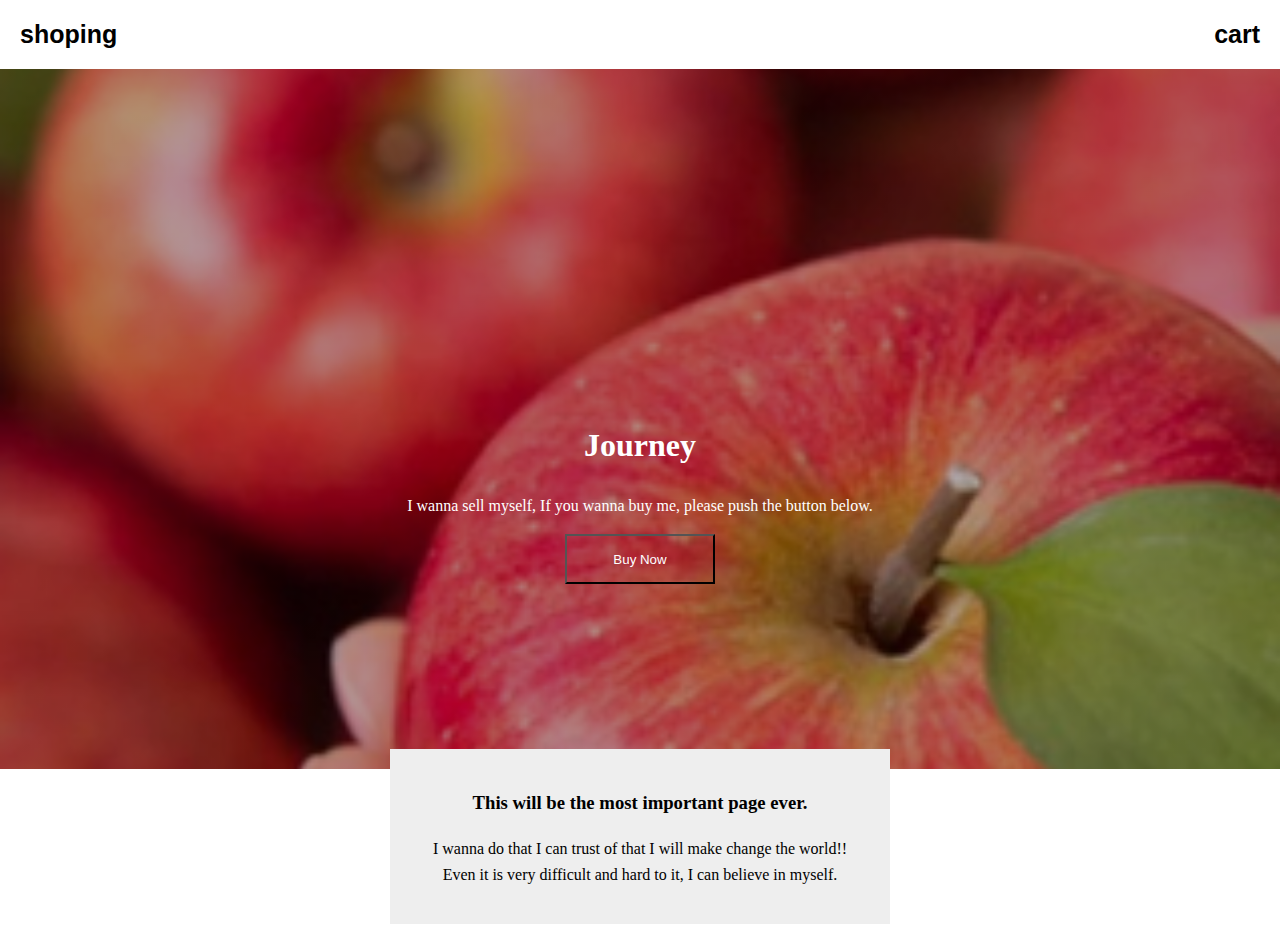
==== commit 45108d8b: "little" ====
--- a/mylayout.html
+++ b/mylayout.html
@@ -8,8 +8,7 @@
         <link href="css/ie.css" type="text/css" rel="stylesheet"/>
         <![endif]-->
         <!-- <link href="css/normalize.css" rel="stylesheet"> -->
-        <link rel="stylesheet" href="fontawesome/css/all.min.css" integrity="sha512-Fo3rlrZj/k7ujTnHg4CGR2D7kSs0v4LLanw2qksYuRlEzO+tcaEPQogQ0KaoGN26/zrn20ImR1DfuLWnOo7aBA==" crossorigin="anonymous" referrerpolicy="no-referrer" />
-    </head>
+        </head>
     <body>
         <div class="upline">
             <div>
@@ -24,7 +23,7 @@
         </div>
         <div class="coverdiv">
             <h3>This will be the most important page ever.</h3>
-            <p>I wanna do that I can trust of that I will make chage the world!!<br>
+            <p>I wanna do that I can trust of that I will make change the world!!<br>
             Even it is very difficult and hard to it, I can believe in myself.</p>
         </div>
     </body>
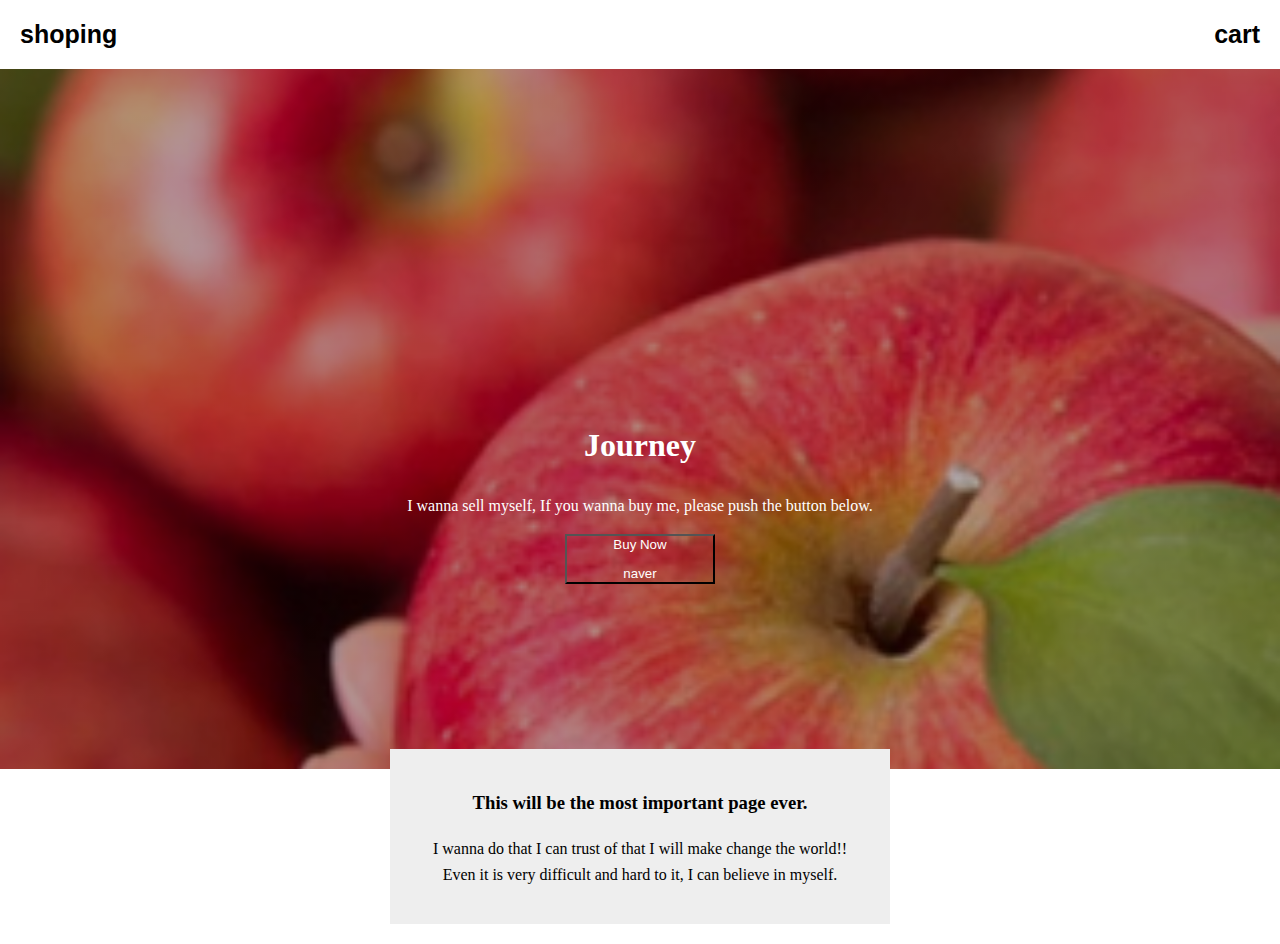
==== commit dfde515c: "little" ====
--- a/mylayout.html
+++ b/mylayout.html
@@ -19,7 +19,7 @@
         <div class="main-background">
             <h1>Journey</h1>
             <p class="ptag1">I wanna sell myself, If you wanna buy me, please push the button below.</p>
-            <a href="https://naver.com"><button class="bbttnn">Buy Now</button></a>
+            <a href="https://naver.com"><button class="bbttnn">Buy Now<p>naver</p></button></a>
         </div>
         <div class="coverdiv">
             <h3>This will be the most important page ever.</h3>
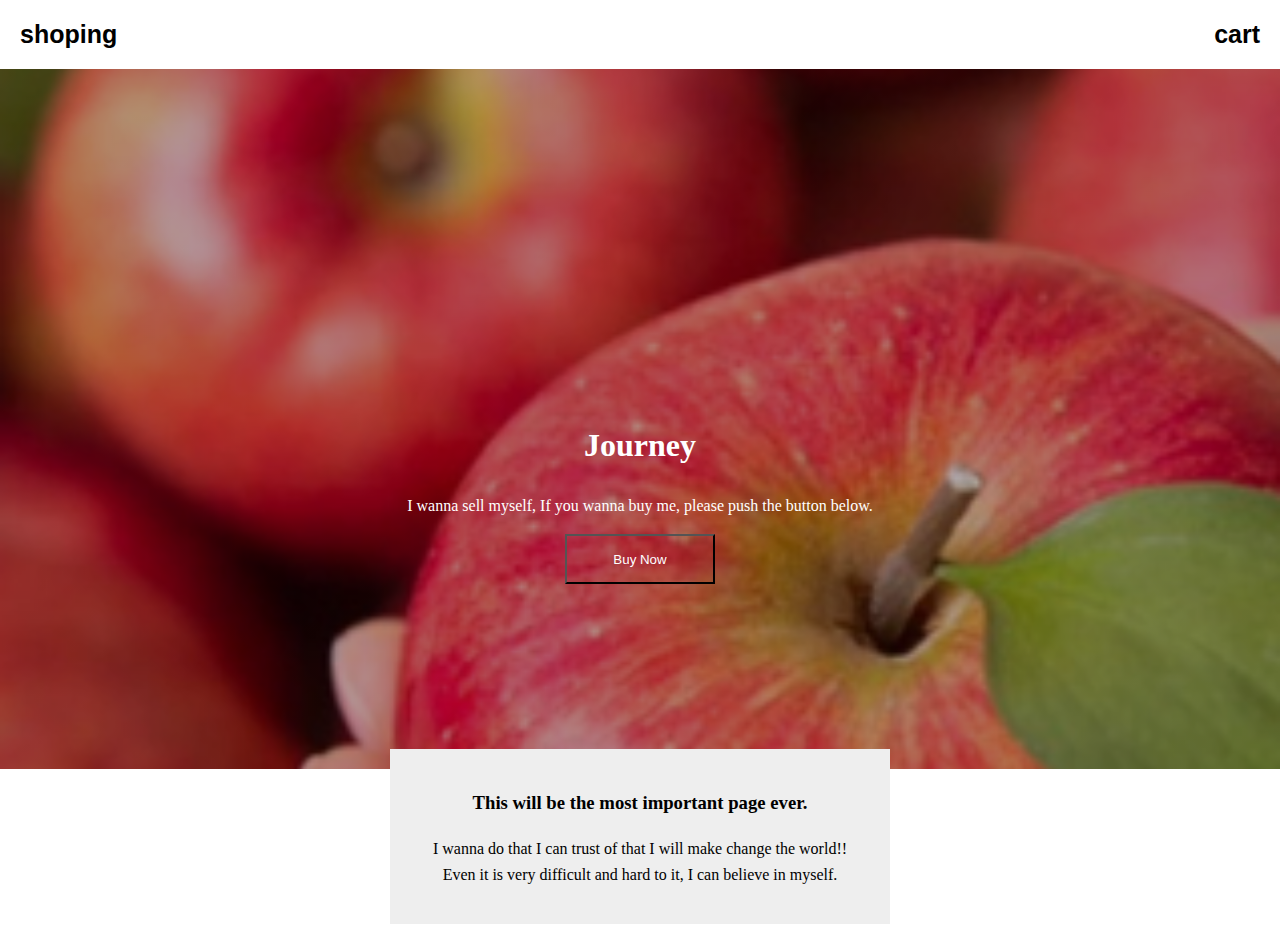
==== commit 20aa4b78: "little" ====
--- a/mylayout.html
+++ b/mylayout.html
@@ -19,7 +19,7 @@
         <div class="main-background">
             <h1>Journey</h1>
             <p class="ptag1">I wanna sell myself, If you wanna buy me, please push the button below.</p>
-            <a href="https://naver.com"><button class="bbttnn">Buy Now<p>naver</p></button></a>
+            <a href="https://naver.com"><button class="bbttnn">Buy Now</button></a>
         </div>
         <div class="coverdiv">
             <h3>This will be the most important page ever.</h3>
